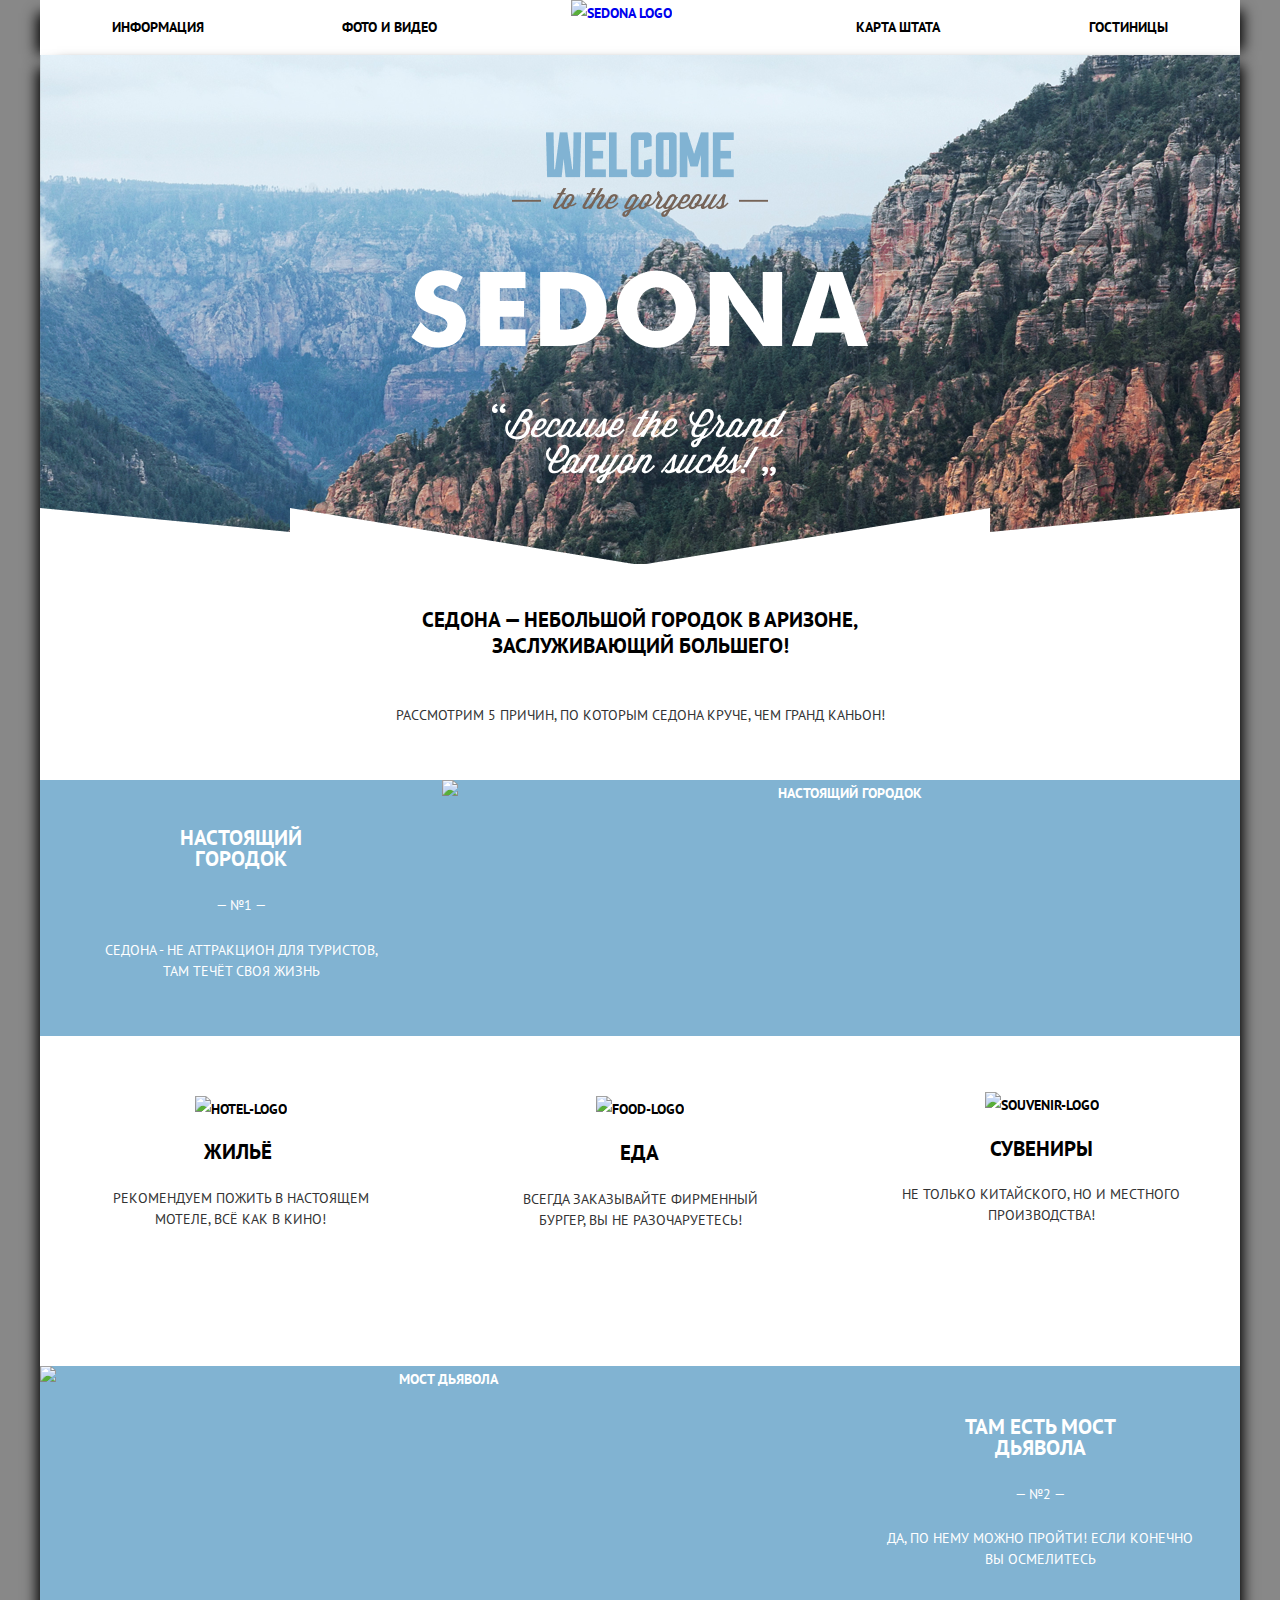
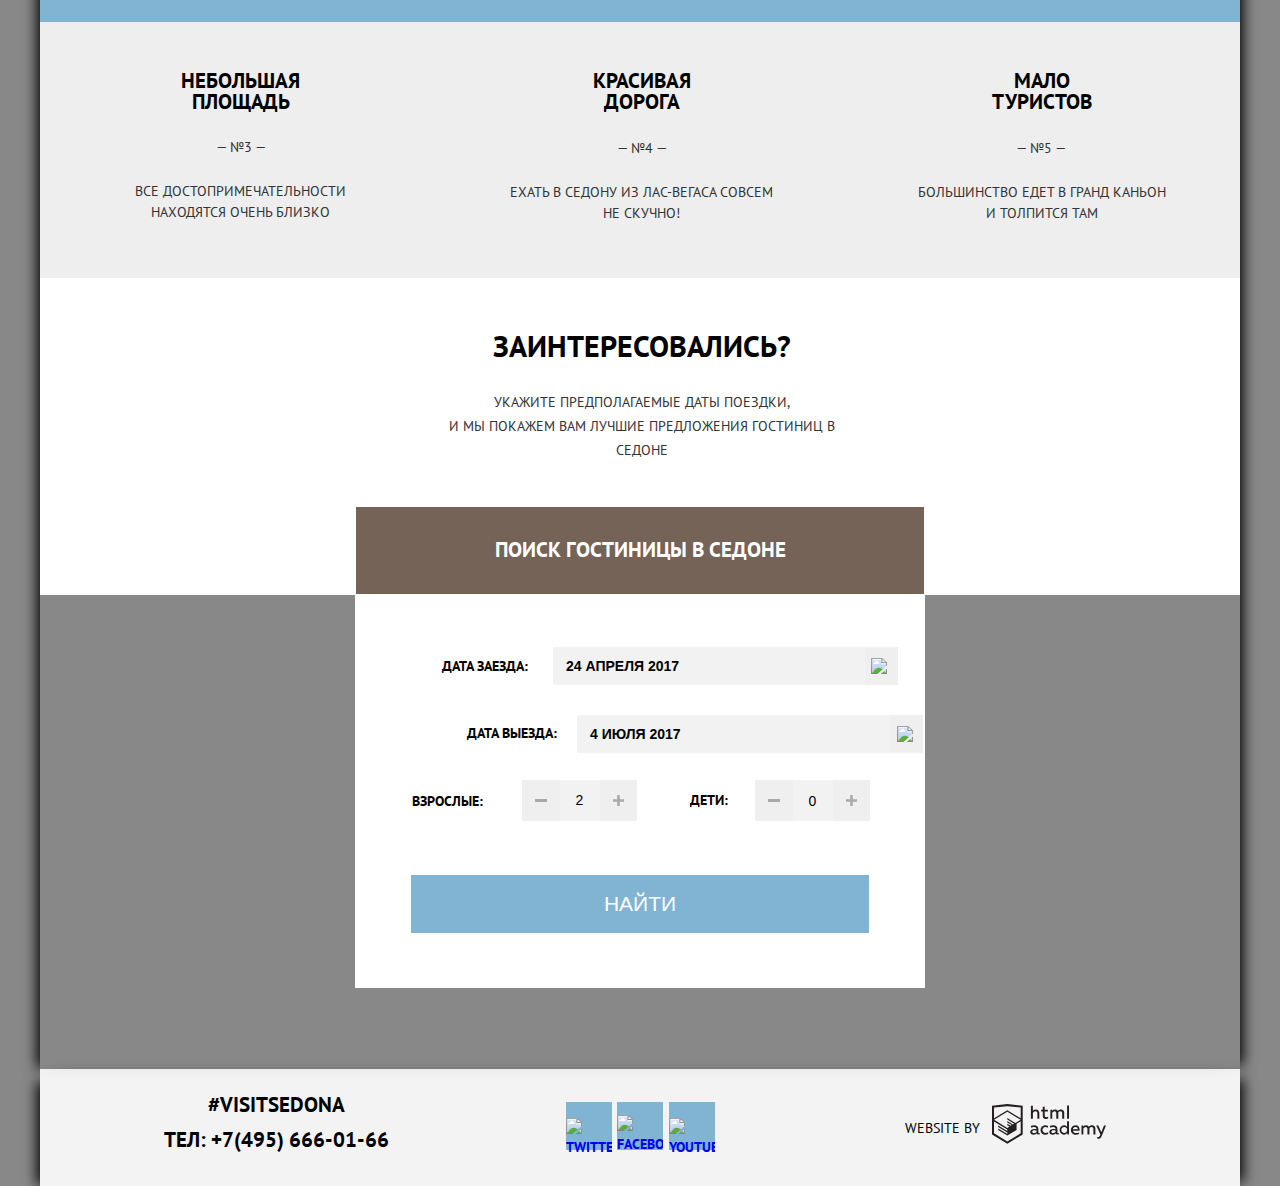
==== index.html @ 0bdfc05b "logo added" ====
<!DOCTYPE html>
<html class="page" lang="ru">

<head>
  <meta charset="utf-8">
  <meta name="format-detection" content="telephone=no">
  <title>HTML Academy: Седона</title>
  <link rel="stylesheet" href="https://fonts.googleapis.com/css?family=PT+Sans:400,700&amp;subset=latin,cyrillic">
  <link href="css/normalize.css" rel="stylesheet">
  <link rel="stylesheet" href="css/style.css">
</head>

<body class="page-body">

  <header class="main-header">
    <nav class="main-navigation container shadow">
      <a class="main-header-logo" href="#">
        <span class="visually-hidden">Главная</span>
        <img src="img/logo-sedona.svg" width="138" height="70" alt="sedona logo">
      </a>
      <div class="main-navigation-wrapper container">
        <ul class="site-navigation">
          <li><a href="">ИНФОРМАЦИЯ</a></li>
          <li><a href="">ФОТО И ВИДЕО</a></li>
          <li><a href="">КАРТА ШТАТА</a></li>
          <li><a href="catalog.html">ГОСТИНИЦЫ</a></li>
        </ul>
      </div>
    </nav>
  </header>

  <main class="container shadow">

    <img class="bg" src="img/background_photo.png" width="1200" height="509" alt="Седона Фон">

    <section class="features container">
      <div class="features-background-top">
        <h1>Седона — небольшой городок в Аризоне, <br> заслуживающий большего!</h1>
        <h2>Рассмотрим 5 причин, по которым Седона круче, чем гранд каньон!</h2>
      </div>

      <ul class="features-list container">

        <li class="feature-item">
          <div class="feature-item-text">
            <h3 class="feature-one-title">Настоящий <br> городок</h3>
            <p class="number-city number-city-one">— №1 —</p>
            <p class="not-for-tourists not-for-tourists-one">Седона - не аттракцион для туристов, там течёт своя жизнь</p>
          </div>
          <img class="town-photo" src="img/real_town_logo.jpg" width="800" height="256" alt="Настоящий городок">
        </li>

        <li class="feature-item">
          <section>
            <ul class="features-list-internal">
              <li>
                <img class="feature-apt-logo" src="img/icon-1.svg" width="75" height="72" alt="hotel-logo">
                <h3 class="feature-apt-title">Жильё</h3>
                <p class="feature-apt-text">Рекомендуем пожить в настоящем мотеле, всё как в кино!</p>
              </li>

              <li>
                <img class="feature-food-logo" src="img/icon-3.svg" width="75" height="70" alt="food-logo">
                <h3 class="feature-food-title">Еда</h3>
                <p class="feature-food-text">Всегда заказывайте фирменный бургер, вы не разочаруетесь!</p>
              </li>

              <li>
                <img class="feature-souvenir-logo" src="img/icon-2.svg" width="64" height="77" alt="souvenir-logo">
                <h3 class="feature-souvenir-title">Сувениры</h3>
                <p class="feature-souvenir-text">Не только китайского, но и местного производства!</p>
              </li>
            </ul>
          </section>
        </li>

        <li class="feature-item">
          <img class="bridge-photo" src="img/davil_bridge_logo.jpg" width="800" height="256" alt="Мост дьявола">
          <div class="feature-item-text feature-item-text">
            <h3 class="feature-two-title">Там есть Мост дьявола</h3>
            <p class="number-city number-city-two">— №2 —</p>
            <p class="not-for-tourists not-for-tourists-two">Да, по нему можно пройти! Если конечно вы осмелитесь</p>
          </div>
        </li>

        <li class="feature-item">
          <div class="third-feature feature-item-text">
            <h3 class="feature-three-title">Небольшая площадь</h3>
            <p class="number-city number-city-three">— №3 —</p>
            <p class="not-for-tourists not-for-tourists-three">все достопримечательности находятся очень близко</p>
          </div>

          <div class="fourth-feature feature-item-text">
            <h3 class="feature-four-title">Красивая дорога</h3>
            <p class="number-city number-city-four">— №4 —</p>
            <p class="not-for-tourists not-for-tourists-four">ехать в седону из лас-вегаса совсем не скучно!

            </p>
          </div>

          <div class="fifth-feature feature-item-text">
            <h3 class="feature-five-title">Мало туристов</h3>
            <p class="number-city number-city-five">— №5 —</p>
            <p class="not-for-tourists not-for-tourists-five">большинство едет в гранд каньон и толпится там </p>
          </div>
        </li>

      </ul>
    </section>

    <section class="booking">
      <div class="booking-inner-text">
        <h2>Заинтересовались?</h2>
        <p> Укажите предполагаемые даты поездки, <br> и мы покажем вам лучшие предложения гостиниц в Седоне</p>
      </div>
      <button class="hotel-search" type="button">ПОИСК ГОСТИНИЦЫ В седоне</button>
    </section>

    <section class="appointment modal">
      <form class="book-form" action="https://echo.htmlacademy.ru" method="post">

        <p class="date-in-input">
          <label for="date-in">Дата заезда:</label>
          <input class="in-input" type="text" id="date-in" name="date-in" placeholder="24 апреля 2017">
          <button type="button" class="text-hidden calendar-date-in">Выберете дату заезда
            <img class="calendar-icon-one" src="img/calendar.svg" width="21" height="23" alt="calendar">
          </button>
        </p>

        <p class="date-out-input">
          <label for="date-out">Дата выезда:</label>
          <input class="out-input" type="text" id="date-out" name="date-out" placeholder="4 июля 2017">
          <button type="button" class="text-hidden calendar-date-out"> Выберете дату выезда
            <img class="calendar-icon-two" src="img/calendar.svg" width="21" height="23" alt="calendar">
          </button>
        </p>

        <div class="adults-children">
          <div class="adults-input">
            <label class="adults-input-label" for="adults" class="filter-form">Взрослые:</label>

            <div class="adults-plus-minus-wrapper">
              <button type="button" class="text-hidden plus-minus-button adult-remove">убрать человека<img src="img/minus-icon.svg"
                  width="12" height="3" alt="minus"></button>
              <input class="adults-number" id="adults" name="adults" type="text" value="2">
              <button type="button" class="text-hidden plus-minus-button adult-add">добавить человека<img src="img/plus-icon.svg"
                  width="11" height="11" alt="plus"></button>
            </div>
          </div>

          <div class="children-input">
            <label class="children-input-label" for="children" class="filter-form">Дети:</label>

            <div class="children-plus-minus-wrapper">
              <button type="button" class="text-hidden plus-minus-button child-remove">убрать человека<img src="img/minus-icon.svg"
                  width="12" height="3" alt="minus"></button>
              <input class="children-nubmer" id="children" name="children" type="text" value="0">
              <button type="button" class="text-hidden plus-minus-button child-add">добавить человека<img src="img/plus-icon.svg"
                  width="11" height="11" alt="plus"></button>
            </div>

          </div>
        </div>

        <button class="search-button" type="submit">Найти</button>
      </form>
    </section>

    <section class="map-picture container">
      <!-- <img src="img/map.svg" width="1199" height="594" alt="Карты Седоны"> -->

      <iframe
        src="https://www.google.com/maps/embed?pb=!1m18!1m12!1m3!1d498769.3461744635!2d-112.14135931183085!3d34.78916161505647!2m3!1f0!2f0!3f0!3m2!1i1024!2i768!4f13.1!3m3!1m2!1s0x872da132f942b00d%3A0x5548c523fa6c8efd!2sSedona%2C%20AZ%2086336%2C%20USA!5e0!3m2!1sen!2sca!4v1591846133926!5m2!1sen!2sca"
        width="1200" height="474" style="border:0;" allowfullscreen="" aria-hidden="false" tabindex="0"
        title="Как до нас доехать">
      </iframe>

    </section>
  </main>

  <footer class="page-footer main-footer container shadow">
    <div class="container">

      <section class="footer-contacts">
        <h2 class="footer-contacts-title">#visitSEDONA</h2>
        <p class="footer-contacts-phone">ТЕЛ: +7(495) 666-01-66</p>
      </section>

      <section>
        <ul class="footer-social">
          <li>
            <a class="social-button" href="#">
              <span class="visually-hidden">Ссылка на Твиттер</span>
              <img class="twitter-logo" src="img/twitter.svg" width="17" height="17" alt="twitter">
            </a>
          </li>
          <li>
            <a class="social-button" href="#">
              <span class="visually-hidden">Ссылка на Фейсбук</span>
              <img class="facebook-logo" src="img/fb-icon.svg" width="12" height="22" alt="facebook">
            </a>
          </li>
          <li>
            <a class="social-button" href="#">
              <span class="visually-hidden">Ссылка на Ютуб</span>
              <img class="youtube-logo" src="img/youtube.svg" width="20" height="16" alt="youtube">
            </a>
          </li>
        </ul>
      </section>

      <p class="footer-copyright">
        Website by
        <a class="logo-image" href="https://htmlacademy.ru">
          <span class="text-hidden">Ссылка на сайт HTML Academy</span>
        </a>
      </p>
    </div>
  </footer>

  <script src="js/script.js"></script>
  <script src="js/logo.js"></script>
</body>

</html>
---- css/style.css ----
/* Variables */

:root {
  --basic-black: #000000;
  --basic-extra-dark: #333333;
  --basic-dark: #888888;
  --basic-brown: #766357;
  --extra-brown: #604E43;
  --second-extra-brown: #503E33;
  --basic-white: #ffffff;
  --basic-extra-grey: #EEEEEE;
  --blue: #81b3d2;
  --dim-blue: #669EC0;
  --dark-blue: #5496BD;
  --input-color: #F2F2F2;
  --input-color-second: #EBEBEB;
  --extra-white: #E5E5E5;
  --grey: #666666;
  --light-grey: #cacaca;
  --logo-black: #231F20;
}


/* Global */

.text-hidden {
  font-size: 0px;
}

body {
  min-width: 1200px;
  margin: 0;
  padding: 0;
  font-family: "PT Sans", Arial, sans-serif;
  font-size: 14px;
  font-style: normal;
  font-weight: bold;
  line-height: 26px;
  color: var(--basic-black);
  text-transform: uppercase;
  background-color: var(--basic-dark);
  margin-bottom: 0px;
}

a {
  text-decoration: none;
}

img {
  max-width: 100%;
  height: auto;
}

.page {
  height: 100%;
}

.page-body {
  min-height: 100%;
}

.visually-hidden {
  position: absolute;
  clip: rect(0 0 0 0);
  width: 1px;
  height: 1px;
  margin: -1px;
}



.bg {
  margin-top: 0px;
  margin-bottom: 0px;
  padding-top: 0px;
  padding-bottom: 0px;
}


/* Main header */

.main-header {
  margin-bottom: 0;
}

.main-navigation-wrapper {
  width: 100%;
}


/* Logo */

.main-header-logo {
  position: absolute;
  top: 0%;
  margin: 0 auto;
  order: 2;
  width: 138px;
  height: 70px;
}


/* Container */

.container {
  width: 1200px;
  height: auto;
  margin: 0 auto;
  padding: 0;
}

.site-navigation {
  display: flex;
  justify-content: space-between;
  list-style: none;
  width: 1056px;
  margin-top: 14px;
  margin-bottom: 15px;
  padding-right: 72px;
  padding-left: 72px;
}

.site-navigation li:nth-child(2) {
  margin-right: 282px;
}

.site-navigation li:nth-child(3) {
  margin-right: 11px;
}


.main-navigation {
  display: flex;
  flex-direction: column;
  align-items: center;
  color: var(--basic-black);
  background-color: var(--basic-white);
}

.site-navigation a {
  color: var(--basic-black);
}

.site-navigation a:hover,
.site-navigation a:focus {
  color: var(--blue);
}


/* Features */

.features {
  padding-top: 0;
  margin-top: 0;
}

.features h1 {
  font-size: 21px;
  line-height: 26px;
  align-items: center;
  text-align: center;
}

.features h2 {
  font-weight: normal;
  font-size: 14px;
  line-height: 26px;
  align-items: center;
  text-align: center;
  color: var(--basic-extra-dark);
}

.features-background-top {
  width: 1200px;
  min-height: 216px;
  height: 100%;
  background-color: var(--basic-white);
  margin-top: -23px;
  margin-bottom: 0px;
  padding-top: 0px;
  padding-bottom: 0px;
}

.features-background-top>h1 {
  font-size: 21px;
  line-height: 26px;
  align-items: center;
  text-align: center;
  padding-top: 43px;
}

.features-background-top>h2 {
  font-style: normal;
  font-weight: normal;
  font-size: 14px;
  line-height: 26px;
  align-items: center;
  text-align: center;
  color: var(--basic-extra-dark);
  padding-top: 29px;
  margin-bottom: 0px;
}

.features-list {
  margin: 0;
  padding: 0;
  list-style: none;
}

.features-list li {
  list-style: none;
}

.feature-item {
  text-align: center;
  height: 256px;
}

.feature-item-text {
  width: 400px;
  height: 100%;
  border: solid 1px transparent;
}

.feature-item h3 {
  font-size: 30px;
  line-height: 42px;
}

.features-list .feature-item:nth-child(1) {
  background-color: var(--blue);
  display: flex;
  justify-content: space-between;
  margin-bottom: 0px;
  height: 100%;
  color: var(--basic-white);
}

.features-list .feature-item:nth-child(1) img {
  width: 800px;
  height: 256px;
  margin-right: 0;
}

.features-list .feature-item:nth-child(1) h3 {
  font-size: 21px;
  line-height: 21px;
  align-items: center;
  text-align: center;
  padding-top: 25px;
  padding-left: 139px;
  padding-right: 139px;
}

.features-list .feature-item:nth-child(1) p {
  font-style: normal;
  font-weight: normal;
  font-size: 14px;
  line-height: 21px;
  align-items: center;
  text-align: center;
}

.number-city {
  padding-left: 174px;
  padding-right: 174px;
  white-space: nowrap;
}

.number-city-one {
  margin-top: 26px;
  margin-left: -1px;
}

.number-city-two {
  margin-top: 26px;
  margin-left: 0px;
}

.number-city-three {
  padding-top: 11px;
  padding-left: 174px;
}

.number-city-four {
  margin-top: 26px;
  margin-left: 1px;
}

.number-city-five {
  margin-top: 26px;
  margin-left: -1px;
}

.feature-two-title {
  margin-top: 49px;
  margin-left: 124px;
  margin-right: 123px;
}

.feature-three-title {
  padding-top: 47px;
  padding-left: 140px;
  padding-right: 140px;
}

.feature-four-title {
  padding-top: 47px;
  padding-left: 140px;
  padding-right: 140px;
}

.feature-five-title {
  padding-top: 47px;
  padding-left: 140px;
  padding-right: 140px;
}

/* .not-for-tourists {
    padding-left: 49px;
    padding-right: 49px;
    padding-top: 15px;
} */

.not-for-tourists-one {
  padding-left: 50px;
  padding-right: 50px;
  padding-top: 10px;
}

.not-for-tourists-two {
  padding-top: 9px;
  padding-left: 40px;
  padding-right: 40px;
  margin: 0px;
}

.not-for-tourists-three {
  padding-top: 9px;
  padding-left: 90px;
  padding-right: 90px;
  margin: 0px;
}

.not-for-tourists-four {
  padding-top: 9px;
  padding-left: 60px;
  padding-right: 60px;
  margin: 0px;
}

.not-for-tourists-five {
  padding-top: 9px;
  padding-left: 70px;
  padding-right: 70px;
  margin: 0px;
}

.features-list .feature-item:nth-child(2) {
  background-color: var(--basic-white);
  height: 330px;
}

.features-list .feature-item:nth-child(2) h3 {
  font-style: normal;
  font-weight: bold;
  font-size: 21px;
  line-height: 21px;
  align-items: center;
  text-align: center;
  color: var(--basic-black);
}

.features-list .feature-item:nth-child(2) p {
  font-style: normal;
  font-weight: normal;
  font-size: 14px;
  line-height: 21px;
  align-items: center;
  text-align: center;
  color: var(--basic-extra-dark);
}

.features-list .feature-item:nth-child(3) {
  background-color: var(--blue);
  display: flex;
  justify-content: space-between;
  margin-bottom: 0px;
  height: 100%;
  color: var(--basic-white);
}

.bridge-photo {
  width: 800px;
  height: 256px;
}

.features-list .feature-item:nth-child(3) h3 {
  font-size: 21px;
  line-height: 21px;
  align-items: center;
  text-align: center;
}

.features-list .feature-item:nth-child(3) p {
  font-style: normal;
  font-weight: normal;
  font-size: 14px;
  line-height: 21px;
  align-items: center;
  text-align: center;
}

.features-list .feature-item:nth-child(4) {
  background-color: var(--basic-extra-grey);
  display: flex;
  justify-content: space-between;
  height: 100%;
  min-height: 256px;
}

.features-list-internal {
  display: grid;
  grid-template-columns: 1fr 1fr 1fr;
  column-gap: 20px;
  margin: 0 10px;
}

.features-list-internal .feature-apt-logo {
  margin-top: 60px;
  margin-bottom: 0px;
  margin-left: -65px;
}

.features-list-internal .feature-food-logo {
  margin-top: 60px;
  margin-bottom: 0px;
  margin-left: -40px;
}

.features-list-internal .feature-souvenir-logo {
  margin-top: 56px;
  margin-bottom: 0px;
  margin-left: -10px;
}

.feature-apt-title {
  margin-top: 19px;
  margin-left: -70px;
}

.feature-food-title {
  margin-top: 20px;
  margin-left: -40px;
}

.feature-souvenir-title {
  margin-top: 20px;
  margin-left: -10px;
}

.feature-apt-text {
  margin-top: 26px;
  margin-left: 20px;
  margin-right: 85px;
}

.feature-food-text {
  margin-top: 26px;
  margin-left: 22px;
  margin-right: 60px;
}

.feature-souvenir-text {
  margin-top: 25px;
  margin-left: -11px;
}

.third-feature h3 {
  margin: 0px;
  font-style: normal;
  font-weight: bold;
  font-size: 21px;
  line-height: 21px;
  align-items: center;
  text-align: center;
  padding-top: 47px;
}

.fourth-feature h3 {
  margin: 0px;
  padding-top: 47px;
  font-style: normal;
  font-weight: bold;
  font-size: 21px;
  line-height: 21px;
  align-items: center;
  text-align: center;
}

.fifth-feature h3 {
  margin: 0px;
  padding-top: 47px;
  font-style: normal;
  font-weight: bold;
  font-size: 21px;
  line-height: 21px;
  align-items: center;
  text-align: center;
}

.third-feature p,
.fourth-feature p,
.fifth-feature p {
  font-style: normal;
  font-weight: normal;
  font-size: 14px;
  line-height: 21px;
  align-items: center;
  text-align: center;
  color: var(--basic-extra-dark);
}

/* .third-feature>.number-city,
.fourth-feature>.number-city,
.fifth-feature>.number-city {
    padding-top: 25px;
} */

/* .third-feature>.not-for-tourists,
.fourth-feature>.not-for-tourists,
.fifth-feature>.not-for-tourists {
    padding-top: 23px;
} */

/* .third-feature>.not-for-tourists {
    width: 207px;
    height: 43px;
    padding-left: 96px;
    margin: 0px;
} */

/* .fourth-feature>.not-for-tourists {
    width: 265px;
    height: 43px;
    padding-left: 66px;
    margin: 0px;
}

.fifth-feature>.not-for-tourists {
    width: 256px;
    height: 43px;
    margin: 0px;
    padding-left: 73px;
} */


/* Appointment */

.appointment input {
  background-color: var(--input-color);
  border: solid 1px transparent;
}

.appointment input:hover {
  background-color: var(--input-color-second);
}

.appointment input:focus {
  background: var(--basic-white);
  border: 2px solid var(--extra-white);
}


/* Main footer */

.main-footer {
  color: var(--basic-black);
  background: rgba(255, 255, 255, 0.9);
  margin-top: 0px;
  margin-bottom: 0px;
}

.main-footer .container {
  display: grid;
  grid-template-columns: 1fr 1fr 1fr;
}

.main-footer .footer-contacts-title,
.main-footer .footer-contacts-phone {
  font-size: 21px;
  line-height: 26px;
  text-transform: uppercase;
  color: var(--basic-black);
}

.footer-contacts-title {
  padding-top: 23px;
  padding-left: 73px;
  padding-bottom: 0;
  margin: 0px;
}

.footer-contacts-phone {
  padding-top: 9px;
  padding-left: 73px;
  margin: 0px;
}

.main-footer li {
  list-style: none;
}

.footer-contacts {
  width: auto;
  height: auto;
  text-align: center;
}

.footer-social {
  text-align: center;
  display: flex;
  /* align-items: center; */
  justify-content: space-around;
  width: 155px;
  padding-right: 0px;
  padding-left: 0px;
  margin-top: 0px;
  margin-bottom: 0px;
  margin-left: 123px;
  padding-top: 33px;
  padding-bottom: 36px;
}

.main-footer .footer-social li {
  width: 46px;
  height: 48px;
  background-color: var(--blue);
}

.footer-social li:hover,
.footer-social li:focus {
  background-color: var(--dim-blue);
}

.footer-social li:active {
  background-color: var(--dark-blue);
}

.social-button .twitter-logo {
  margin-top: 16px;
}

.social-button .facebook-logo {
  margin-top: 13px;
}

.social-button .youtube-logo {
  margin-top: 16px;
}

.footer-copyright {
  display: flex;
  align-items: center;
  /* justify-content: center; */
  margin: 0px;
  padding-left: 65px;
  padding-top: 2px;
  font-style: normal;
  font-weight: normal;
  font-size: 14px;
  line-height: 26px;
}


.footer-copyright svg {
  width: 115px;
  height: 41px;
  padding-top: 4px;
  padding-left: 8px;
  fill: #231F20;
}


.footer-copyright svg:hover {
  fill: #669EC0;
}

.inner-page .footer-contacts {
  padding-top: 2px;
}

.inner-page .footer-social {
  padding-top: 38px;
  padding-left: 0px;
}

.inner-page .footer-copyright {
  padding-top: 4px;
}

.inner-page .footer-copyright img {
  padding-top: 9px;
  padding-left: 5px;
}



/* MODAL */

.modal {
  position: absolute;
  left: 0;
  right: 0;
  margin: auto;
  color: var(--basic-black);
  background-color: var(--basic-white);
  width: 568px;
  height: 391px;
  border: solid 1px transparent;

  animation: bounce 1s;
}

.modal-error {
  animation: shake 0.6s;
}

.modal button {
  border: none;
}

.modal-hidden {
  display: none;
}

.adults-children {
  border: solid 1px transparent;
  display: flex;
  align-items: center;
  justify-content: space-between;
}

.adults-input {
  display: flex;
  margin: 0;
  padding: 0;
  border: solid 1px transparent;
}

.adults-input-label {
  padding-top: 11px;
  padding-left: 53px;
  margin: 0;
  border: solid 1px transparent;
}

.children-input {
  display: flex;
  margin: 0px;
  padding: 0px;
  border: solid 1px transparent;
}

.children-input-label {
  padding-top: 9px;
  padding-right: 25px;
  margin: 0;
  border: solid 1px transparent;
}

.adults-children input {
  width: 38px;
  height: 39px;
  padding: 0;
  text-align: center;
}

.adults-plus-minus-wrapper {
  display: flex;
  border: solid 1px transparent;
  width: 115px;
  padding-top: 3px;
  padding-left: 37px;
}

.children-plus-minus-wrapper {
  display: flex;
  border: solid 1px transparent;
  width: 115px;
  height: 39px;
  margin-top: 2px;
  margin-right: 51px;
}

.adults-plus-minus-wrapper input:focus,
.children-plus-minus-wrapper input:focus {
  outline: none;
  box-shadow: 0 0 0 var(--light-grey);
}

.plus-minus-button {
  width: 38px;
  height: 41px;
  border: none;
  padding: 0;
  cursor: pointer;
}

.plus-minus-button:focus {
  outline: none;
  box-shadow: 0 0 1px var(--light-grey);
}


.modal .search-button {
  width: 458px;
  height: 58px;
  background-color: var(--blue);
  color: var(--basic-white);
  font-size: 21px;
  line-height: 26px;
  text-transform: uppercase;
  border: solid 1px transparent;
  margin-left: 55px;
  margin-top: 51px;
  cursor: pointer;
}

.modal .search-button:hover {
  background-color: var(--dim-blue);
}

.modal .search-button:active {
  background-color: var(--dark-blue);
}

.modal label {
  font-size: 14px;
  line-height: 26px;
}

.date-in-input {
  display: flex;
  justify-content: end;
  align-items: center;
  height: 38px;
  margin-top: 55px;
  padding-right: 25px;
  border: solid 1px transparent;
}

.date-in-input label {
  border: solid 1px transparent;
  margin-top: -10px;
  margin-left: 53px;
  margin-right: 15px;
}

.date-out-input label {
  border: solid 1px transparent;
  margin-top: -14px;
  margin-left: 53px;
  margin-right: 10px;
}

.date-out-input {
  display: flex;
  justify-content: end;
  align-items: center;
  height: 38px;
  margin-top: 29px;
  border: solid 1px transparent;
}

.date-in-input input,
.date-out-input input {
  width: 310px;
  height: 34px;
}

.date-in-input input:focus,
.date-out-input input:focus {
  outline: none;
  box-shadow: 0 0 1px var(--light-grey);
}

.date-in-input button {
  width: 33px;
  height: 38px;
  margin-top: -9px;
  margin-left: -4px;
  cursor: pointer;
}

.date-out-input button {
  width: 33px;
  height: 38px;
  margin-top: -12px;
  margin-left: -3px;
  cursor: pointer;
}

.date-in-input button:focus,
.date-out-input button:focus {
  outline: none;
  box-shadow: 0 0 1px var(--light-grey);
}

.date-in-input input {
  margin-top: -9px;
  margin-left: 9px;
}

.date-out-input input {
  margin-top: -12px;
  margin-left: 9px;
}

.calendar-icon-one {
  margin-top: 0px;
  margin-left: -6px;
}

.calendar-icon-two {
  margin-top: 0px;
  margin-left: -4px;
}

/* СОРТИРОВКА */

.sort {
  background-color: var(--basic-white);
  display: flex;
  height: 86px;
}

.sort-by-filter {
  width: 354px;
  height: 20px;
  padding: 0;
  margin-top: 27px;
  margin-left: 0;
  border: solid 1px transparent;
  cursor: pointer;
}

.sort-by-filter label {
  cursor: pointer;
}

.show-by-filter {
  margin-left: 410px;
  border: solid 1px transparent;
  cursor: pointer;
}

.sort h4 {
  font-size: 21px;
  line-height: 26px;
  margin-left: 72px;
  margin-top: 29px;
  border: solid 1px transparent;
}

.sort-title {
  border: solid 1px transparent;
  width: 76px;
  height: 19px;
  font-style: normal;
  font-weight: normal;
  font-size: 12px;
  line-height: 18px;
  align-items: center;
  text-transform: uppercase;
  margin-top: 31px;
  margin-left: 45px;
}

.sort legend {
  font-weight: normal;
  font-size: 12px;
  line-height: 18px;
}

.sort input {
  display: none;
}

.sort label {
  font-weight: normal;
  font-size: 12px;
  line-height: 18px;
  mix-blend-mode: normal;
  opacity: 0.3;
  border-bottom: 1px dashed var(--blue);
  margin-left: 40px;
}

.sort label:hover {
  mix-blend-mode: unset;
  opacity: 1;
  color: var(--blue);
}

.sort label:active {
  mix-blend-mode: unset;
  opacity: 1;
  color: var(--basic-black);
}

.sort label:active {
  border: none;
}

.sort label:nth-child(2) {
  margin-left: 37px;
}

.sort label:nth-child(3) {
  margin-left: 29px;
}

.sort label:nth-child(4) {
  margin-left: 31px;
}

.icon-up-img {
  margin-top: 0px;
  padding-top: 35px;
  padding-left: 1px;
  fill: var(--light-grey);
}

.icon-down-img {
  margin-top: 0px;
  padding-left: 8px;
  padding-right: 0px;
  fill: var(--light-grey);
}

.icon-up-img:hover {
  fill: var(--basic-black);
}

.icon-down-img:hover {
  fill: var(--basic-black);
}

.icon-up-img:active {
  fill: var(--blue);
}

.icon-down-img:active {
  fill: var(--blue);
}

.hotel-title a {
  font-size: 21px;
  line-height: 16px;
  text-transform: uppercase;
  color: var(--basic-black);
  margin-top: 29px;
  margin-left: -2px;
  margin-bottom: 2px;
}

.hotel-title a:hover {
  color: var(--blue);
}

.hotel-title a:active {
  mix-blend-mode: normal;
  opacity: 0.3;
}

.hotel-type-span {
  display: inline-block;
  width: 111px;
}

.hotel-cost-span {
  display: inline-block;
  margin-left: 0px;
}

.hotel-cost {
  font-size: 14px;
  line-height: 21px;
  text-transform: uppercase;
  color: var(--basic-extra-dark);
}

.about-hotel {
  font-family: PT Sans;
  font-style: normal;
  font-weight: bold;
  font-size: 14px;
  line-height: 21px;

  align-items: center;
  text-transform: uppercase;
  color: var(--basic-white);
  width: 110px;
  height: 27px;
  background-color: var(--blue);
  border: solid 1px transparent;
  margin-bottom: 0px;
  margin-left: -3px;
  cursor: pointer;
}

.about-hotel:hover {
  background-color: var(--dim-blue);
}

.about-hotel:active {
  background-color: var(--dark-blue);
}

.book-hotel {
  font-family: PT Sans;
  font-style: normal;
  font-weight: bold;
  font-size: 14px;
  line-height: 21px;

  align-items: center;
  text-transform: uppercase;
  color: var(--basic-white);
  background-color: var(--basic-brown);
  border: solid 1px transparent;
  width: 142px;
  height: 27px;
  margin-left: 3px;
  cursor: pointer;
}

.book-hotel:hover {
  background-color: var(--extra-brown);
}

.book-hotel:active {
  background-color: var(--second-extra-brown);
}

.about-hotel-span {
  font-style: normal;
  font-weight: bold;
  font-size: 12px;
  padding-left: 3px;
}

.book-hotel-span {
  font-style: normal;
  font-weight: bold;
  font-size: 12px;
  margin-left: -1px;
}

.hotel-rating {
  font-weight: normal;
  align-items: center;
  text-align: center;
  text-transform: uppercase;
  color: var(--grey);
  width: 112px;
  height: 27px;
  background-color: var(--input-color);
  margin-top: 0px;
  margin-bottom: 0px;
}

.map-picture {
  width: 1200px;
  height: 474px;
  margin: 0px;
  padding: 0px;
}

/* ФИЛЬТР ОТЕЛЯ */

.hotel-filter .hotel-filter-wrapper {
  display: flex;
  flex-direction: row;
  height: 217px;
  background-color: var(--basic-black);
  color: var(--basic-white);
  background-image: url("../img/filter.png");
  background-repeat: no-repeat;
}

.infrastructure label,
.type-of-hotel label {
  display: block;
}

.swim-checkbox-icon-off {
  width: 27px;
  height: 23px;
  margin-top: 1px;
  margin-left: 1px;
  background-image: url("../img/checkbox-off.svg");
  background-repeat: no-repeat;
}

.swim-checkbox-icon-on {
  width: 27px;
  height: 23px;
  margin-top: 1px;
  margin-left: 1px;
  background-image: url("../img/checkbox-on.svg");
  background-repeat: no-repeat;
}

.park-checkbox-icon {
  width: 29px;
  height: 23px;
  margin-top: -2px;
  margin-left: -2px;
}

.wi-fi-checkbox-icon {
  width: 29px;
  height: 23px;
  margin-top: -8px;
  margin-left: -2px;
}

.hotel-checkbox-icon {
  width: 27px;
  height: 23px;
  margin-top: 1px;
  margin-left: 1px;
}

.motel-checkbox-icon {
  width: 27px;
  height: 23px;
  margin-top: -2px;
  margin-left: 1px;
}

.apt-checkbox-icon {
  width: 27px;
  height: 23px;
  margin-top: -8px;
  margin-left: 1px;
}

.swim-checkbox-label {
  margin-top: -1px;
  margin-left: -5px;
}

.park-checkbox-label {
  margin-top: -5px;
  margin-left: -5px;
}

.wi-fi-checkbox-label {
  margin-top: -8px;
  margin-left: -5px;
}

.hotel-checkbox-label {
  margin-top: 0px;
  margin-left: -3px;
}

.motel-checkbox-label {
  margin-top: -4px;
  margin-left: -3px;
}

.apt-checkbox-label {
  margin-top: -8px;
  margin-left: -4px;
}


.filter-checkbox-wrapper {
  display: flex;
  align-items: center;
  justify-content: flex-start;
  width: auto;
  height: 23px;
  margin-top: 25px;
  padding: 0;
  cursor: pointer;
}

.filter-checkbox-wrapper label {
  cursor: pointer;
}

.infrastructure {
  margin-left: 71px;
}

.infrastructure input,
.type-of-hotel input {
  display: none;
}

.type-of-hotel {
  margin-left: 119px;
}

.cost-per-day {
  display: flex;
  flex-direction: column;
  justify-content: space-around;
  align-items: center;
  margin-left: 348px;
  border: solid 1px transparent;
  width: 317px;
  height: auto;
  margin-top: 26px;
}

.hotel-filter .filter-title {
  font-size: 16px;
  line-height: 21px;
  margin-top: 26px;
  font-style: normal;
  font-weight: bold;
}

.hotel-filter label {
  font-style: normal;
  font-weight: normal;
  font-size: 14px;
  line-height: 21px;
  padding-left: 18px;
}

.show-button {
  background-color: transparent;
  width: 137px;
  height: 36px;
  border: 2px solid var(--basic-white);
  border-radius: 2px;
  margin-bottom: 30px;
  margin-left: 83px;
}

.show-button:hover {
  background-color: var(--basic-white);
}

.show-button span {
  font-style: normal;
  font-weight: normal;
  font-size: 13px;
  line-height: 21px;
  align-items: center;
  text-transform: uppercase;
  color: var(--basic-white);
  /* margin-top: 0px; */
  margin-left: 1px;
}

.show-button:hover span {
  color: var(--basic-black);
}


/* BOOKING SECTION */

.hotel-search {
  margin: 0 auto;
  margin-bottom: 0px;
  margin-top: 31px;
  text-align: center;
  color: var(--basic-white);
  vertical-align: middle;
  text-transform: uppercase;
  background-color: var(--basic-brown);
  border: none;
  font-family: PT Sans;
  font-style: normal;
  font-weight: bold;
  font-size: 21px;
  width: 568px;
  height: 87px;
  padding-left: 0px;
  padding-right: 0px;
  cursor: pointer;
}

.hotel-search:hover {
  background-color: var(--extra-brown);
}

.hotel-search:active {
  background-color: var(--second-extra-brown);
  opacity: 0.3;
}

.booking {
  width: auto;
  min-height: 291px;
  height: 100%;
  background-color: var(--basic-white);
  border: solid 1px transparent;
  align-items: center;
  text-align: center;
}

.booking-inner-text {
  width: 435px;
  height: auto;
  padding-left: 383px;
  padding-top: 30px;
}

.booking-inner-text>p {
  padding-top: 7px;
}

.booking h2 {
  font-size: 30px;
  line-height: 24px;
}

.booking p {
  font-size: 14px;
  line-height: 24px;
  font-weight: normal;
  color: var(--basic-extra-dark);
}

.result-item {
  display: flex;
  background-color: var(--basic-white);
  border: solid 1px var(--extra-white);
  padding-bottom: 27px;
}

.result-item>img {
  width: 136px;
  height: 92px;
  margin-left: 71px;
  margin-top: 30px;
}

.result-item:last-child {
  margin-bottom: 0px;
}

.stars {
  border: solid 1px transparent;
  text-align: end;
  margin-left: 518px;
}

.stars img {
  padding-top: 28px;
  padding-bottom: 39px;
}

.hotel-info {
  width: 258px;
  height: auto;
  margin-left: 32px;
  margin-right: -3px;
}

.page-catalog {
  min-height: 100%;
  padding-bottom: 0px;
  margin-bottom: 0px;
}

.show-result {
  min-height: 100%;
  margin-bottom: 0;
}


/* Range-Filter */

.filter-item {
  margin: 0;
  padding: 0;
  border: none;
}

.range-filter {
  width: 317px;
}

.filter-item legend {
  font-size: 16px;
  line-height: 21px;
  text-transform: uppercase;
  font-weight: bold;
}

.range-controls {
  position: relative;
  height: auto;
  background-color: transparent;
  border-radius: 5px;
  margin-bottom: 15px;
  padding-top: 39px;
}

.range-controls .scale {
  height: 2px;
  background: rgba(255, 255, 255, 0.3);
  width: 316px;
  margin-top: -19px;
  margin-left: 0px;
}

.range-controls .scale .bar {
  width: 80%;
  height: 2px;
  background: var(--basic-white);
}

.range-controls .toggle {
  position: absolute;
  top: 31px;
  left: 0;
  width: 3px;
  height: 3px;
  padding: 0;
  border: 8px solid #ffffff;
  background-color: #ababab;
  border-radius: 50%;
  box-shadow: 0 2px 1px 0 #cfcfcf;
  cursor: pointer;
}

.toggle:hover {
  transform: scale(1.2);
}

.range-controls .toggle-min {
  left: -1px;
  margin-top: -21px;
}

.range-controls .toggle-max {
  left: 251px;
  margin-top: -21px;
}

.price-controls label {
  font-family: PT Sans;
  font-style: normal;
  font-weight: normal;
  font-size: 14px;
  line-height: 21px;
  text-align: center;
  text-transform: uppercase;
  padding: 0px;
}

.min-price-label {
  display: flex;
  align-items: center;
  margin-left: 141px;
}

.max-price-label {
  display: flex;
  align-items: center;
  margin-left: 55px;
}

.filter-item .min-price-input {
  display: flex;
  flex-direction: row;
  justify-content: center;
  align-items: center;
  width: auto;
}

.filter-item .max-price-input {
  display: flex;
  flex-direction: row;
  justify-content: center;
  align-items: center;
  width: auto;
}

.price-controls .min-price-wrapper {
  display: flex;
  flex-direction: row;
  justify-content: center;
  align-items: center;
  padding-left: 0px;
  padding-right: 0px;
}

.price-controls .max-price-wrapper {
  display: flex;
  align-items: center;
  justify-items: space-around;
  padding-left: 0px;
  padding-right: 0px;
}

.price-controls input {
  color: var(--basic-white);
  border: none;
  border-radius: 5px;
  background: transparent;
  font-family: inherit;
  font-size: inherit;
}

.price-controls {
  display: flex;
  justify-content: space-evenly;
  border: solid 2px var(--basic-white);
  width: 313px;
  height: 32px;
  margin-top: 11px;
  margin-bottom: 0;
  margin-left: -2px;
}

.splitter {
  width: 2px;
  font-size: 25px;
  font-style: normal;
  font-weight: normal;
  align-self: center;
  margin-top: 23px;
  margin-left: -85px;
}

::placeholder {
  font-style: normal;
  font-weight: bold;
  font-size: 14px;
  line-height: 26px;
  align-items: center;
  text-transform: uppercase;
  color: var(--basic-black);
  padding-top: -1px;
  padding-left: 10px;
}

::-webkit-input-placeholder {
  font-style: normal;
  font-weight: bold;
  font-size: 14px;
  line-height: 26px;
  align-items: center;
  text-transform: uppercase;
  color: var(--basic-black);
  padding-top: -1px;
  padding-left: 10px;
}

:-ms-input-placeholder {
  font-style: normal;
  font-weight: bold;
  font-size: 14px;
  line-height: 26px;
  align-items: center;
  text-transform: uppercase;
  color: var(--basic-black);
  padding-top: -1px;
  padding-left: 10px;
}

.shadow {
  box-shadow: -10px 6px 13px -7px #000000,
    10px 3px 13px -7px #000000,
    5px 5px 15px 5px rgba(0, 0, 0, 0);
}


input[type="number"]::-webkit-outer-spin-button,
input[type="number"]::-webkit-inner-spin-button {
  -webkit-appearance: none;
  margin: 0;
}

input[type="number"] {
  -moz-appearance: textfield;
}

input[type="number"]:hover,
input[type="number"]:focus {
  -moz-appearance: number-input;
}

input[type=number]::-webkit-inner-spin-button,
input[type=number]::-webkit-outer-spin-button {
  -webkit-appearance: none;
  margin: 0;
}

/* Animations */

@keyframes bounce {
  0% {
    transform: translateY(-150px);
  }

  /* 70% {
      transform: translateY(30px);
    } */

  /* 90% {
      transform: translateY(-10px);
    } */

  100% {
    transform: translateY(0);
  }
}

@keyframes shake {

  0%,
  100% {
    transform: translateX(0);
  }

  10%,
  30%,
  50%,
  70%,
  90% {
    transform: translateX(-10px);
  }

  20%,
  40%,
  60%,
  80% {
    transform: translateX(10px);
  }
}
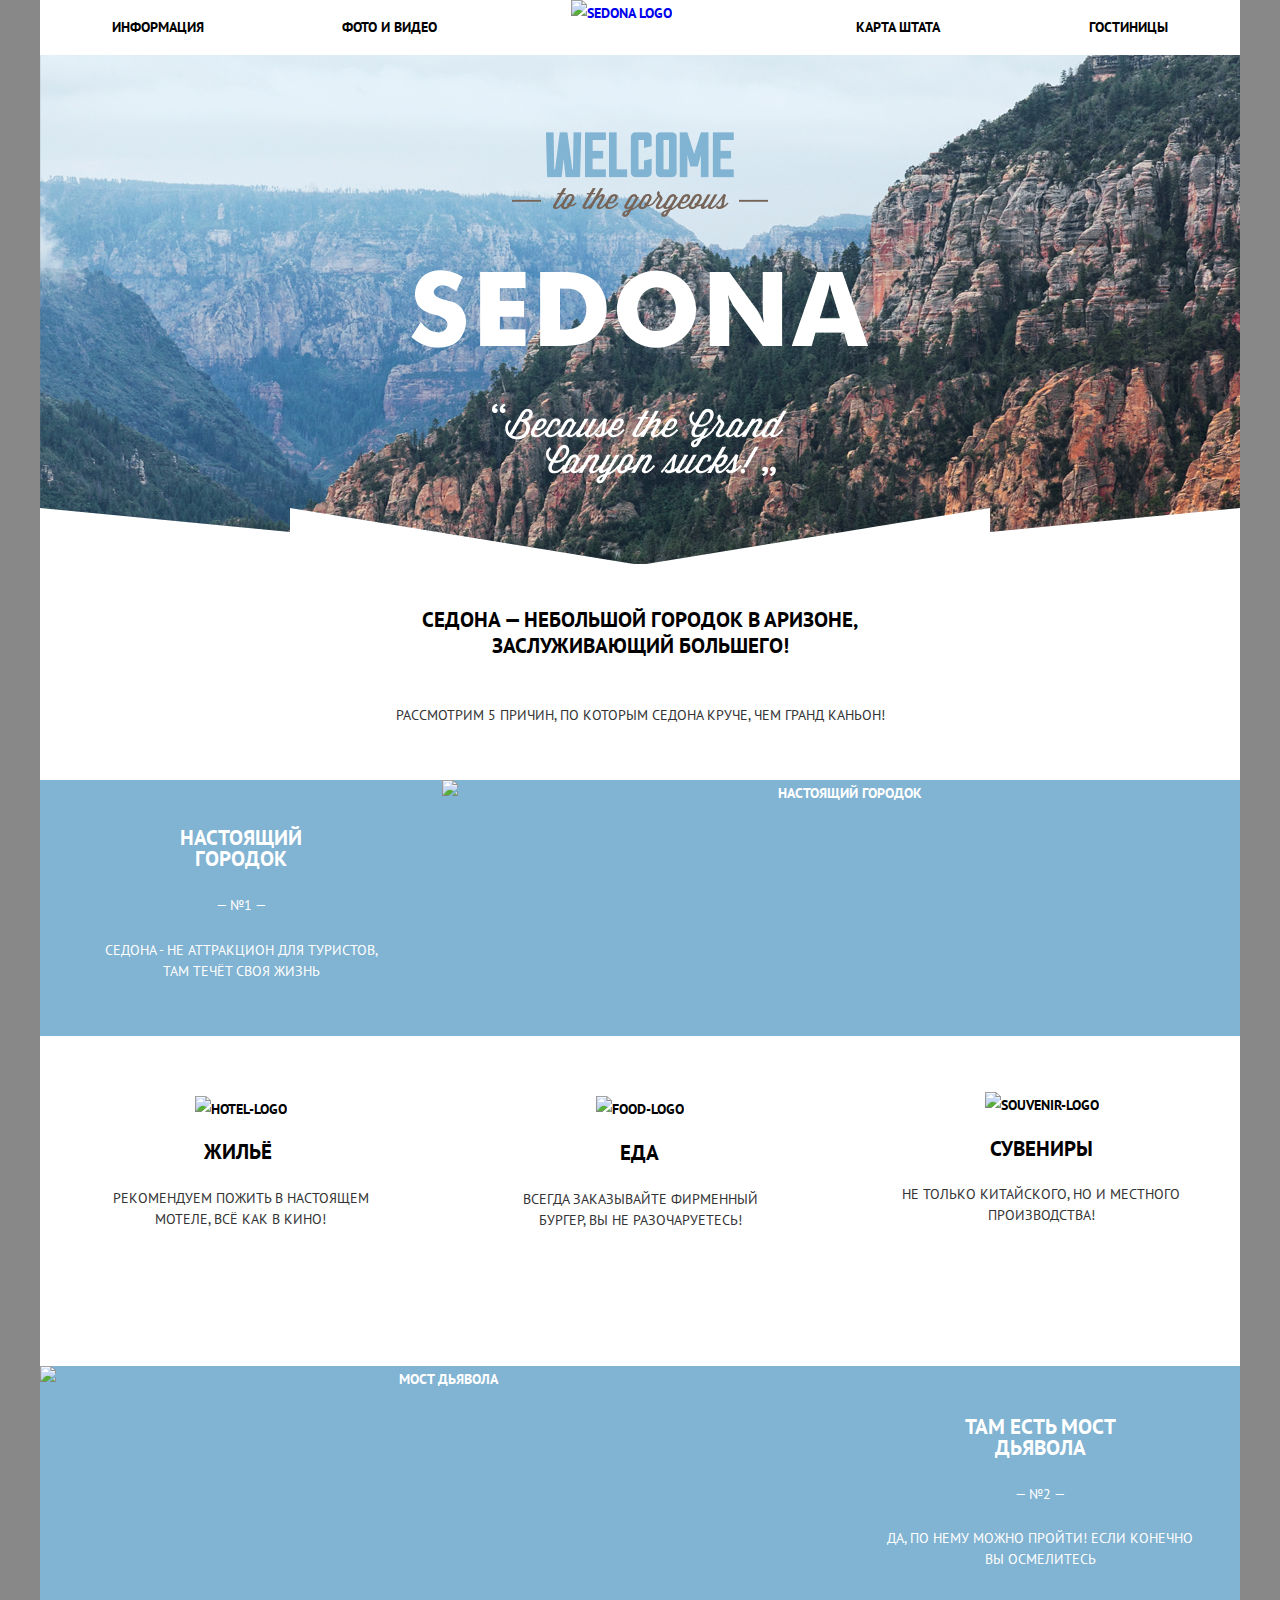
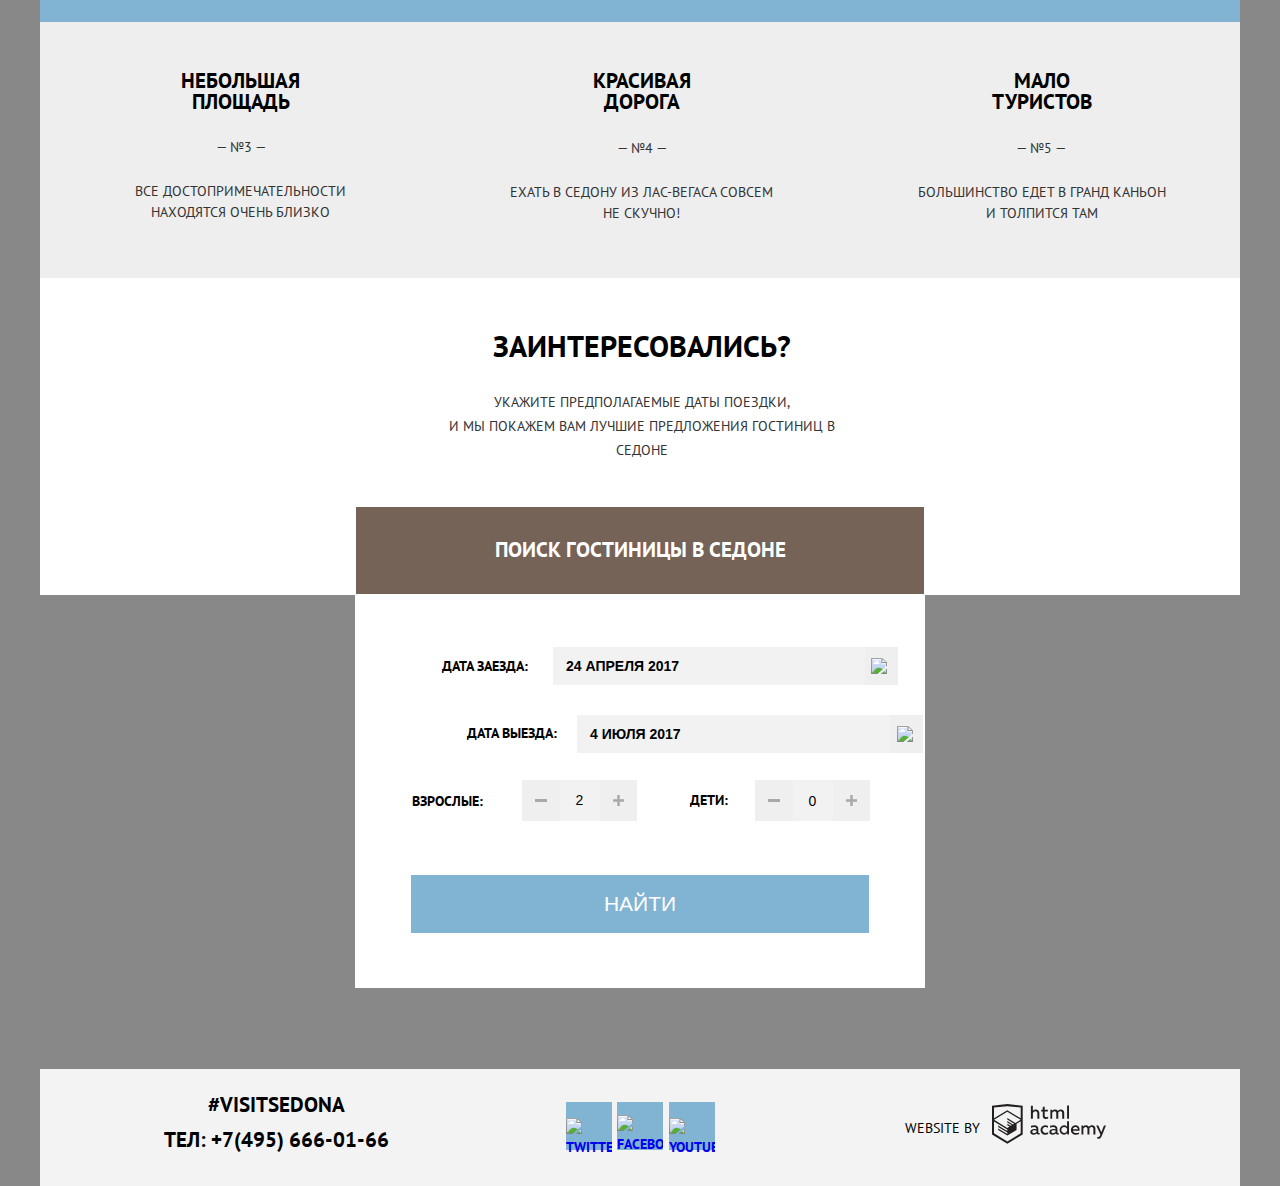
==== commit 2d46fa40: "add" ====
--- a/index.html
+++ b/index.html
@@ -12,8 +12,10 @@
 
 <body class="page-body">
 
+<div class="shadow">
+
   <header class="main-header">
-    <nav class="main-navigation container shadow">
+    <nav class="main-navigation container">
       <a class="main-header-logo" href="#">
         <span class="visually-hidden">Главная</span>
         <img src="img/logo-sedona.svg" width="138" height="70" alt="sedona logo">
@@ -29,7 +31,7 @@
     </nav>
   </header>
 
-  <main class="container shadow">
+  <main class="container">
 
     <img class="bg" src="img/background_photo.png" width="1200" height="509" alt="Седона Фон">
 
@@ -45,7 +47,8 @@
           <div class="feature-item-text">
             <h3 class="feature-one-title">Настоящий <br> городок</h3>
             <p class="number-city number-city-one">— №1 —</p>
-            <p class="not-for-tourists not-for-tourists-one">Седона - не аттракцион для туристов, там течёт своя жизнь</p>
+            <p class="not-for-tourists not-for-tourists-one">Седона - не аттракцион для туристов, там течёт своя жизнь
+            </p>
           </div>
           <img class="town-photo" src="img/real_town_logo.jpg" width="800" height="256" alt="Настоящий городок">
         </li>
@@ -140,11 +143,11 @@
             <label class="adults-input-label" for="adults" class="filter-form">Взрослые:</label>
 
             <div class="adults-plus-minus-wrapper">
-              <button type="button" class="text-hidden plus-minus-button adult-remove">убрать человека<img src="img/minus-icon.svg"
-                  width="12" height="3" alt="minus"></button>
+              <button type="button" class="text-hidden plus-minus-button adult-remove">убрать человека<img
+                  src="img/minus-icon.svg" width="12" height="3" alt="minus"></button>
               <input class="adults-number" id="adults" name="adults" type="text" value="2">
-              <button type="button" class="text-hidden plus-minus-button adult-add">добавить человека<img src="img/plus-icon.svg"
-                  width="11" height="11" alt="plus"></button>
+              <button type="button" class="text-hidden plus-minus-button adult-add">добавить человека<img
+                  src="img/plus-icon.svg" width="11" height="11" alt="plus"></button>
             </div>
           </div>
 
@@ -152,11 +155,11 @@
             <label class="children-input-label" for="children" class="filter-form">Дети:</label>
 
             <div class="children-plus-minus-wrapper">
-              <button type="button" class="text-hidden plus-minus-button child-remove">убрать человека<img src="img/minus-icon.svg"
-                  width="12" height="3" alt="minus"></button>
+              <button type="button" class="text-hidden plus-minus-button child-remove">убрать человека<img
+                  src="img/minus-icon.svg" width="12" height="3" alt="minus"></button>
               <input class="children-nubmer" id="children" name="children" type="text" value="0">
-              <button type="button" class="text-hidden plus-minus-button child-add">добавить человека<img src="img/plus-icon.svg"
-                  width="11" height="11" alt="plus"></button>
+              <button type="button" class="text-hidden plus-minus-button child-add">добавить человека<img
+                  src="img/plus-icon.svg" width="11" height="11" alt="plus"></button>
             </div>
 
           </div>
@@ -178,7 +181,7 @@
     </section>
   </main>
 
-  <footer class="page-footer main-footer container shadow">
+  <footer class="page-footer main-footer container">
     <div class="container">
 
       <section class="footer-contacts">
@@ -213,13 +216,16 @@
         Website by
         <a class="logo-image" href="https://htmlacademy.ru">
           <span class="text-hidden">Ссылка на сайт HTML Academy</span>
+          <svg width="115" height="41" fill="none" xmlns="http://www.w3.org/2000/svg"><path fill-rule="evenodd" clip-rule="evenodd" d="M15.52 1.057h-.17L0 2.72v28.776l15.35 9.343 15.352-9.344V2.72L15.52 1.057zm61.498 1.565h-1.93v13.11h1.93V2.621zm-36.156.01v5.136a3.976 3.976 0 012.849-1.23 3.387 3.387 0 012.614 1.007 3.55 3.55 0 011.015 2.662v5.556h-1.973v-5.297a1.984 1.984 0 00-.41-1.44 1.899 1.899 0 00-1.289-.718h-.316a3.081 3.081 0 00-2.448 1.5v5.955H38.9V2.633h1.963zm36.156 28.852h-1.74v-1.425a4.061 4.061 0 01-3.366 1.662c-2.437-.168-4.33-2.239-4.33-4.736 0-2.498 1.893-4.569 4.33-4.737a3.98 3.98 0 013.165 1.402v-5.33h1.941v13.164zm-29.952-1.425c.197-.008.392-.044.58-.107v1.435c-.398.153-.82.23-1.245.226a1.758 1.758 0 01-1.762-1.079 5.035 5.035 0 01-3.313 1.166c-1.593 0-3.07-.896-3.07-2.752 0-2.298 2.11-3.01 3.914-3.01.77.013 1.537.103 2.29.27v-.324c0-1.079-.802-1.91-2.31-1.91a7.682 7.682 0 00-3.166.69V22.83a10.56 10.56 0 013.365-.593c2.49 0 4.02 1.209 4.02 3.938v3.237a.592.592 0 00.13.429c.096.12.236.194.387.208h.18v.01zM40.27 28.84c.027.389.205.75.495 1.004.289.253.666.378 1.046.345h.116a3.537 3.537 0 002.542-1.079v-1.532a10.039 10.039 0 00-1.91-.227c-1.055 0-2.278.356-2.278 1.49h-.01zm15.752-5.902a5.183 5.183 0 00-2.712-.69h-.369a4.514 4.514 0 00-3.18 1.471 4.722 4.722 0 00-1.23 3.341v.442c.164 2.498 2.273 4.39 4.716 4.23 1.004.024 2-.187 2.912-.615v-1.845a5.185 5.185 0 01-2.564.69 2.885 2.885 0 01-2.657-1.426 3.024 3.024 0 010-3.07 2.884 2.884 0 012.657-1.427c.865-.003 1.71.26 2.427.755v-1.856zM66.15 30.06c.198-.008.393-.045.58-.108v1.435c-.397.153-.82.23-1.244.226a1.758 1.758 0 01-1.762-1.079 5.035 5.035 0 01-3.313 1.166c-1.593 0-3.07-.896-3.07-2.752 0-2.298 2.11-3.01 3.914-3.01.77.013 1.537.103 2.29.27v-.324c0-1.079-.802-1.91-2.311-1.91a7.682 7.682 0 00-3.165.69V22.83c1.084-.379 2.22-.58 3.365-.593 2.49 0 4.02 1.209 4.02 3.938v3.237a.592.592 0 00.129.429c.097.12.237.194.388.208h.18v.01zm-6.296-.212a1.468 1.468 0 01-.498-1.008h.021c0-1.133 1.16-1.489 2.279-1.489.642.015 1.281.09 1.91.227v1.532a3.537 3.537 0 01-2.543 1.079h-.116a1.404 1.404 0 01-1.053-.34zm9.472-2.918c0-1.644 1.304-2.977 2.912-2.977l.021.054c1.214 0 2.314.731 2.806 1.866v2.158a3.015 3.015 0 01-2.827 1.877c-1.608 0-2.912-1.333-2.912-2.978zm14.022-4.682c3.492 0 4.705 2.892 4.135 5.492h-6.562c.222 1.618 1.762 2.276 3.366 2.276a6.326 6.326 0 002.785-.636v1.726c-1 .436-2.08.646-3.165.615-2.67 0-5.012-1.532-5.012-4.769a4.572 4.572 0 011.145-3.268 4.37 4.37 0 013.076-1.469h.232v.033zm-2.48 3.927c.101-1.351 1.253-2.365 2.575-2.265h.042c.62-.057 1.234.17 1.675.62.442.449.666 1.075.614 1.71H80.87v-.065zm8.62 5.287v-8.966h1.74v1.079a3.983 3.983 0 012.934-1.37 3.001 3.001 0 012.785 1.51c.793-.881 1.9-1.399 3.07-1.435a3.192 3.192 0 012.489 1.01c.647.69.971 1.631.887 2.583v5.61h-2.004v-5.556a1.74 1.74 0 00-.366-1.262 1.665 1.665 0 00-1.132-.626h-.275a2.936 2.936 0 00-2.184 1.208v6.237H95.43v-5.557a1.742 1.742 0 00-.38-1.266 1.666 1.666 0 00-1.15-.611h-.21a3.153 3.153 0 00-2.333 1.392v6.074h-1.825l-.042-.054zm24.488-8.988h-2.005l-2.648 6.798-3.018-6.787h-2.11l4.221 9.063-.18.454c-.517 1.36-1.234 2.05-2.184 2.05a2.96 2.96 0 01-.897-.13v1.694c.38.096.77.147 1.161.151 1.329 0 2.585-.744 3.534-3.086l4.126-10.206zM52.689 6.787V3.55l-1.962.464v2.719h-1.583V8.49h1.646v4.5c-.067.826.234 1.64.82 2.213a2.653 2.653 0 002.197.743c.793.007 1.58-.121 2.332-.378v-1.726a4.647 4.647 0 01-1.783.356c-1.14 0-1.667-.389-1.667-1.575V8.513h3.165V6.787H52.69zm5.697 8.966V6.754h1.752v1.08a3.983 3.983 0 012.922-1.382 2.998 2.998 0 012.743 1.435c.793-.882 1.9-1.4 3.07-1.435.94-.037 1.85.347 2.491 1.052.64.704.949 1.66.843 2.617v5.62h-2.004v-5.556a1.743 1.743 0 00-.366-1.262 1.668 1.668 0 00-1.132-.626h-.243a2.937 2.937 0 00-2.184 1.209v6.236h-2.005v-5.557a1.742 1.742 0 00-.365-1.262 1.667 1.667 0 00-1.133-.626h-.242A3.153 3.153 0 0060.2 9.69v6.074h-1.815v-.01zm-29.689 14.55l.01-.006-.01.021v-.015zm0-11.983v11.983l-13.346 8.13-13.346-8.115V18.515l13.283 8.092v1.424l-9.105-5.503v1.414l9.157 5.621v1.5l-9.147-5.567v1.456l9.158 5.621 9.232-5.653v-6.107l4.114-2.492zm.01-1.542l-3.67 2.158-1.689 1.079-8.04-4.931v1.413l6.848 4.23-.148.097-1.055.582-5.665-3.452v1.445l4.473 2.72-1.055.722-3.376-2.05v1.414l2.215 1.338-2.247 1.36L2.11 16.863 15.31 8.729l13.399 8.049zm-13.42-9.506l13.42 8.081V4.563L15.362 3.13 2.015 4.564v10.79l13.273-8.082z" /></svg>
         </a>
       </p>
     </div>
   </footer>
 
-  <script src="js/script.js"></script>
-  <script src="js/logo.js"></script>
+  
+</div>
+  
+<script src="js/script.js"></script>
 </body>
 
 </html>
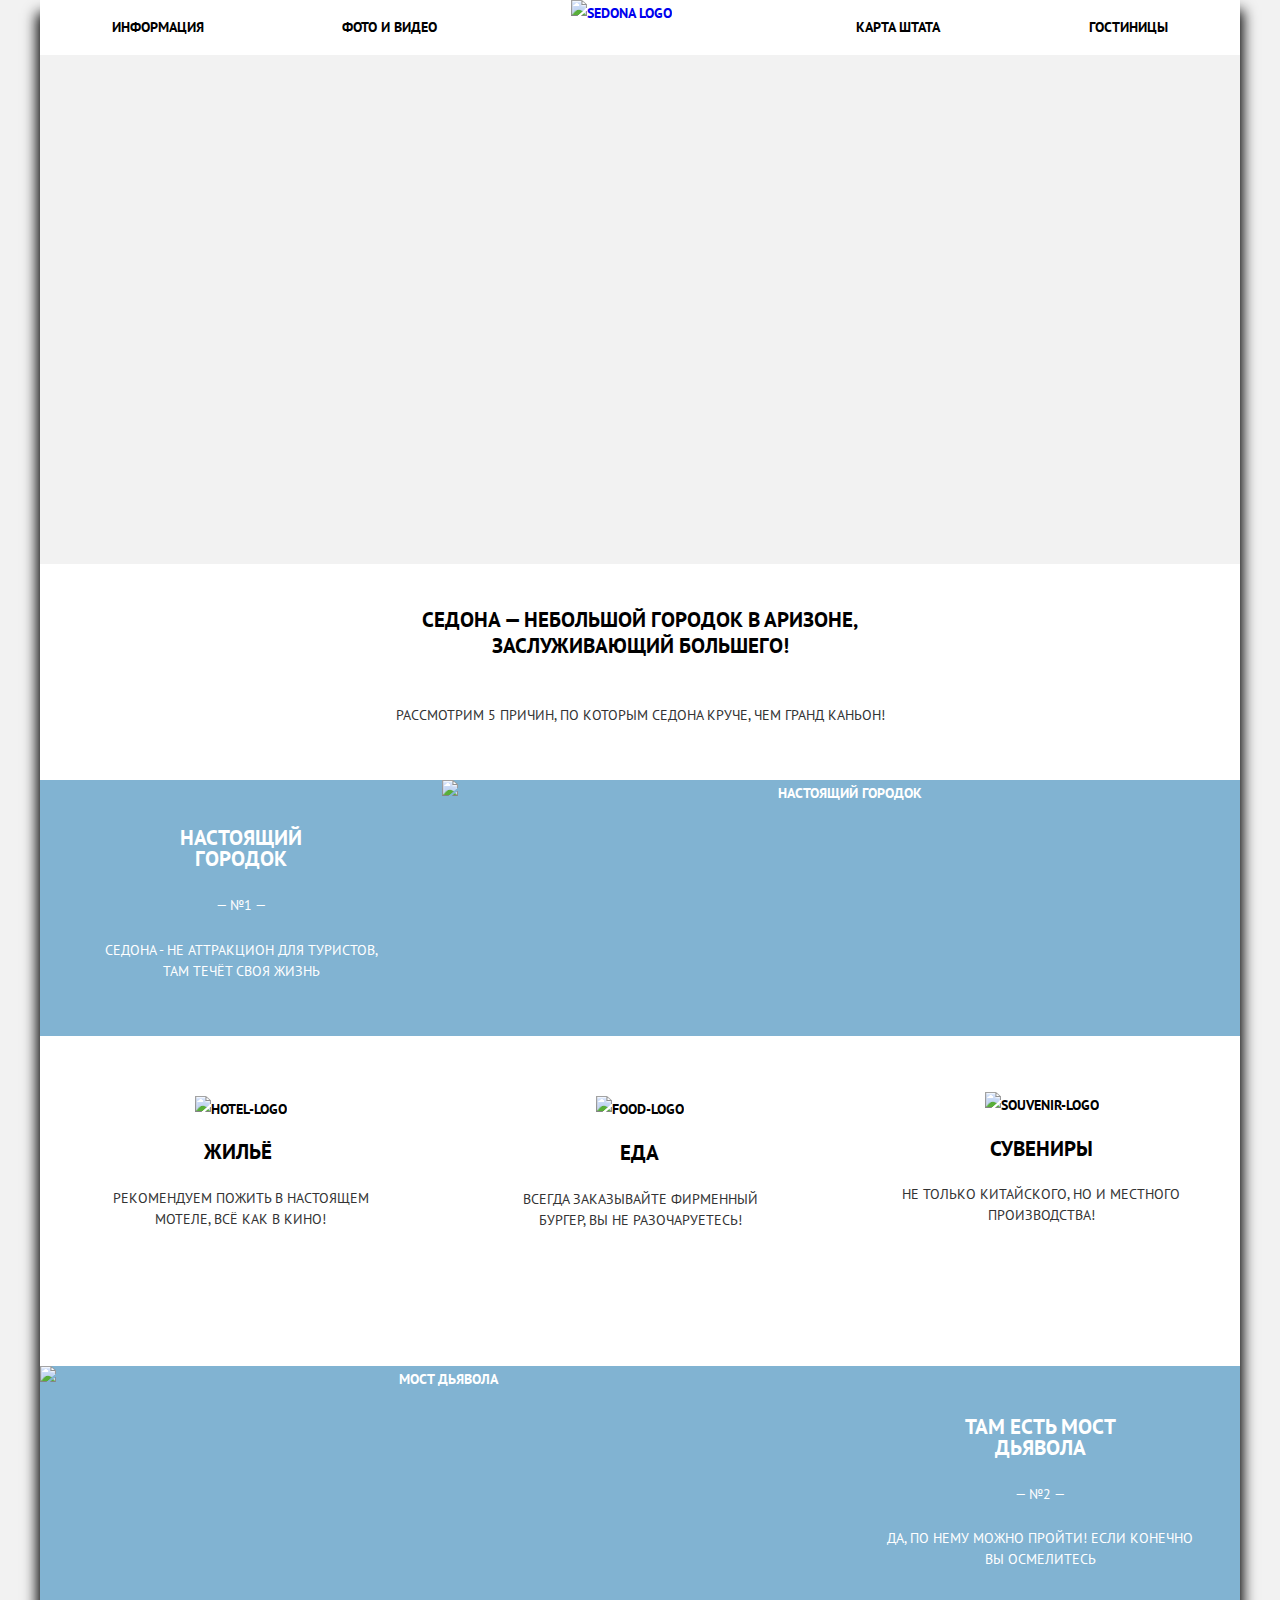
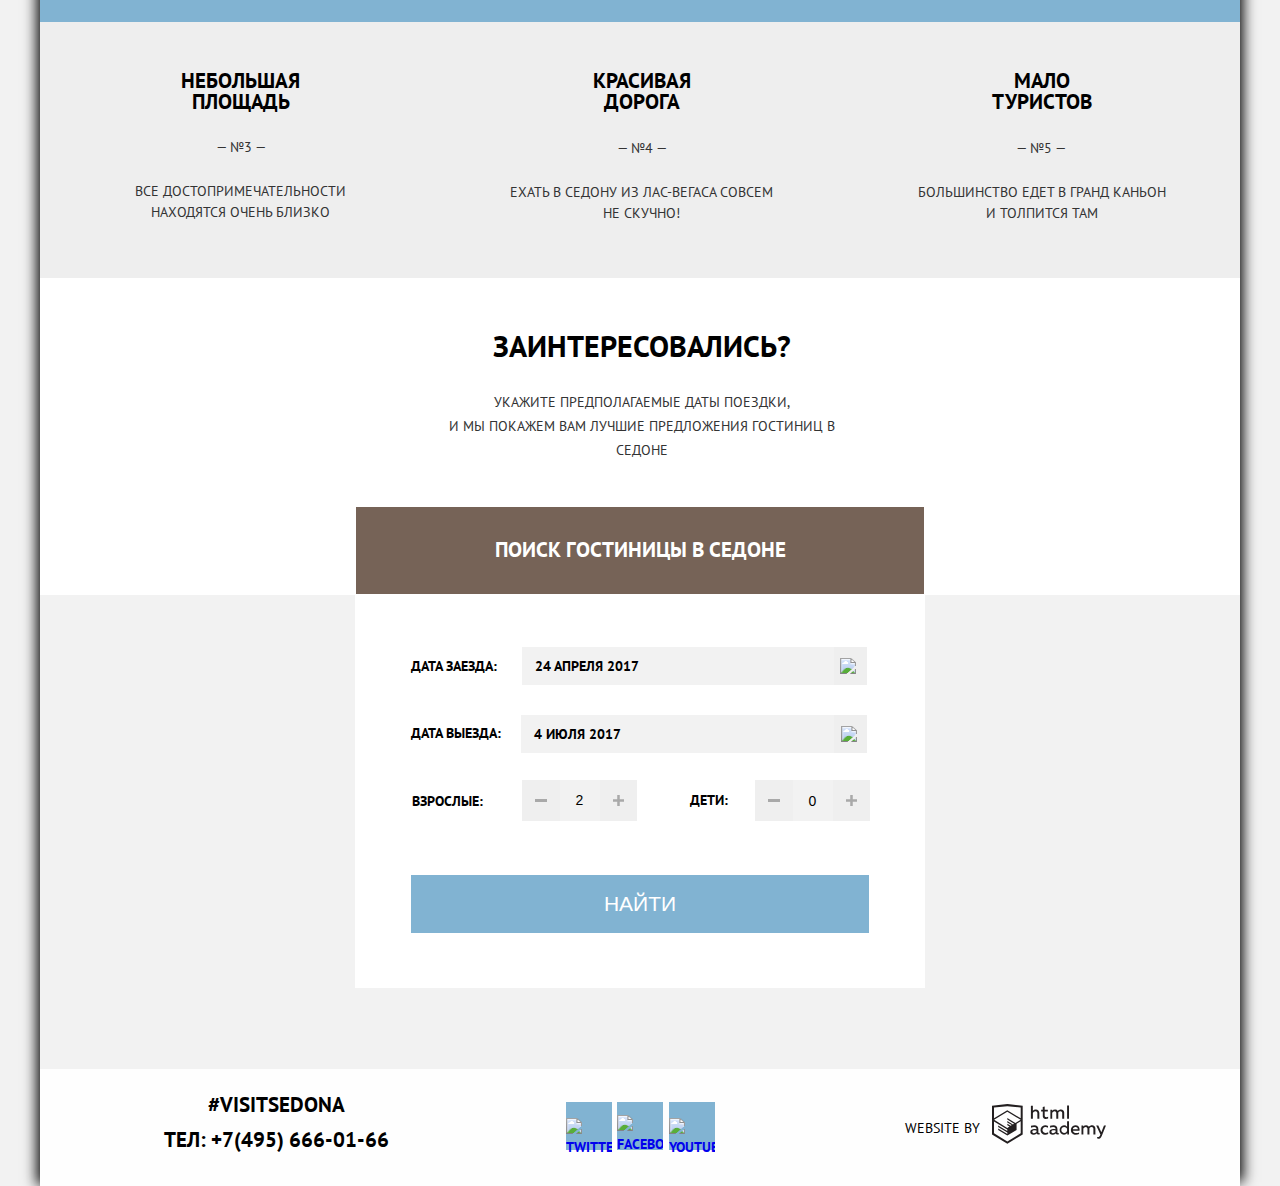
==== commit c291f978: "add" ====
--- a/index.html
+++ b/index.html
@@ -33,7 +33,8 @@
 
   <main class="container">
 
-    <img class="bg" src="img/background_photo.png" width="1200" height="509" alt="Седона Фон">
+    <div class="bg"></div>
+    <!-- <img class="bg" src="img/background-photo.png" width="1200" height="509" alt="Седона Фон"> -->
 
     <section class="features container">
       <div class="features-background-top">
@@ -50,7 +51,7 @@
             <p class="not-for-tourists not-for-tourists-one">Седона - не аттракцион для туристов, там течёт своя жизнь
             </p>
           </div>
-          <img class="town-photo" src="img/real_town_logo.jpg" width="800" height="256" alt="Настоящий городок">
+          <img class="town-photo" src="img/real-town-logo.jpg" width="800" height="256" alt="Настоящий городок">
         </li>
 
         <li class="feature-item">
@@ -78,7 +79,7 @@
         </li>
 
         <li class="feature-item">
-          <img class="bridge-photo" src="img/davil_bridge_logo.jpg" width="800" height="256" alt="Мост дьявола">
+          <img class="bridge-photo" src="img/davil-bridge-logo.jpg" width="800" height="256" alt="Мост дьявола">
           <div class="feature-item-text feature-item-text">
             <h3 class="feature-two-title">Там есть Мост дьявола</h3>
             <p class="number-city number-city-two">— №2 —</p>
@@ -140,7 +141,7 @@
 
         <div class="adults-children">
           <div class="adults-input">
-            <label class="adults-input-label" for="adults" class="filter-form">Взрослые:</label>
+            <label class="adults-input-label" for="adults">Взрослые:</label>
 
             <div class="adults-plus-minus-wrapper">
               <button type="button" class="text-hidden plus-minus-button adult-remove">убрать человека<img
@@ -152,7 +153,7 @@
           </div>
 
           <div class="children-input">
-            <label class="children-input-label" for="children" class="filter-form">Дети:</label>
+            <label class="children-input-label" for="children">Дети:</label>
 
             <div class="children-plus-minus-wrapper">
               <button type="button" class="text-hidden plus-minus-button child-remove">убрать человека<img
--- a/css/style.css
+++ b/css/style.css
@@ -18,8 +18,8 @@
   --grey: #666666;
   --light-grey: #cacaca;
   --logo-black: #231F20;
-}
-
+  --backgound-grey: #F2F2F2;
+}
 
 /* Global */
 
@@ -28,7 +28,7 @@
 }
 
 body {
-  min-width: 1200px;
+  width: 100%;
   margin: 0;
   padding: 0;
   font-family: "PT Sans", Arial, sans-serif;
@@ -38,7 +38,7 @@
   line-height: 26px;
   color: var(--basic-black);
   text-transform: uppercase;
-  background-color: var(--basic-dark);
+  background-color: var(--backgound-grey);
   margin-bottom: 0px;
 }
 
@@ -67,15 +67,16 @@
   margin: -1px;
 }
 
-
-
 .bg {
+  width: 1200px;
+  height: 509px;
+  background-image: url("../img/background-photo.png");
+  background-repeat: no-repeat;
   margin-top: 0px;
   margin-bottom: 0px;
   padding-top: 0px;
-  padding-bottom: 0px;
-}
-
+  padding-bottom: 9px;
+}
 
 /* Main header */
 
@@ -86,7 +87,6 @@
 .main-navigation-wrapper {
   width: 100%;
 }
-
 
 /* Logo */
 
@@ -99,11 +99,12 @@
   height: 70px;
 }
 
-
 /* Container */
 
 .container {
   width: 1200px;
+  /* max-width: 1200px; */
+  min-width: 100%;
   height: auto;
   margin: 0 auto;
   padding: 0;
@@ -128,7 +129,6 @@
   margin-right: 11px;
 }
 
-
 .main-navigation {
   display: flex;
   flex-direction: column;
@@ -171,7 +171,8 @@
 }
 
 .features-background-top {
-  width: 1200px;
+  max-width: 1200px;
+  width: 100%;
   min-height: 216px;
   height: 100%;
   background-color: var(--basic-white);
@@ -194,7 +195,6 @@
   font-weight: normal;
   font-size: 14px;
   line-height: 26px;
-  align-items: center;
   text-align: center;
   color: var(--basic-extra-dark);
   padding-top: 29px;
@@ -315,12 +315,6 @@
   padding-left: 140px;
   padding-right: 140px;
 }
-
-/* .not-for-tourists {
-    padding-left: 49px;
-    padding-right: 49px;
-    padding-top: 15px;
-} */
 
 .not-for-tourists-one {
   padding-left: 50px;
@@ -521,40 +515,6 @@
   color: var(--basic-extra-dark);
 }
 
-/* .third-feature>.number-city,
-.fourth-feature>.number-city,
-.fifth-feature>.number-city {
-    padding-top: 25px;
-} */
-
-/* .third-feature>.not-for-tourists,
-.fourth-feature>.not-for-tourists,
-.fifth-feature>.not-for-tourists {
-    padding-top: 23px;
-} */
-
-/* .third-feature>.not-for-tourists {
-    width: 207px;
-    height: 43px;
-    padding-left: 96px;
-    margin: 0px;
-} */
-
-/* .fourth-feature>.not-for-tourists {
-    width: 265px;
-    height: 43px;
-    padding-left: 66px;
-    margin: 0px;
-}
-
-.fifth-feature>.not-for-tourists {
-    width: 256px;
-    height: 43px;
-    margin: 0px;
-    padding-left: 73px;
-} */
-
-
 /* Appointment */
 
 .appointment input {
@@ -570,7 +530,6 @@
   background: var(--basic-white);
   border: 2px solid var(--extra-white);
 }
-
 
 /* Main footer */
 
@@ -620,7 +579,6 @@
 .footer-social {
   text-align: center;
   display: flex;
-  /* align-items: center; */
   justify-content: space-around;
   width: 155px;
   padding-right: 0px;
@@ -662,7 +620,6 @@
 .footer-copyright {
   display: flex;
   align-items: center;
-  /* justify-content: center; */
   margin: 0px;
   padding-left: 65px;
   padding-top: 2px;
@@ -671,7 +628,6 @@
   font-size: 14px;
   line-height: 26px;
 }
-
 
 .footer-copyright svg {
   width: 115px;
@@ -681,8 +637,19 @@
   fill: #231F20;
 }
 
-
 .footer-copyright svg:hover {
+  fill: #669EC0;
+}
+
+.inner-page .footer-copyright svg {
+  width: 115px;
+  height: 41px;
+  padding-top: 7px;
+  padding-left: 5px;
+  fill: #231F20;
+}
+
+.inner-page .footer-copyright svg:hover {
   fill: #669EC0;
 }
 
@@ -703,8 +670,6 @@
   padding-top: 9px;
   padding-left: 5px;
 }
-
-
 
 /* MODAL */
 
@@ -712,13 +677,12 @@
   position: absolute;
   left: 0;
   right: 0;
-  margin: auto;
+  margin: 0 auto;
   color: var(--basic-black);
   background-color: var(--basic-white);
   width: 568px;
   height: 391px;
   border: solid 1px transparent;
-
   animation: bounce 1s;
 }
 
@@ -811,7 +775,6 @@
   outline: none;
   box-shadow: 0 0 1px var(--light-grey);
 }
-
 
 .modal .search-button {
   width: 458px;
@@ -842,7 +805,6 @@
 
 .date-in-input {
   display: flex;
-  justify-content: end;
   align-items: center;
   height: 38px;
   margin-top: 55px;
@@ -866,7 +828,6 @@
 
 .date-out-input {
   display: flex;
-  justify-content: end;
   align-items: center;
   height: 38px;
   margin-top: 29px;
@@ -877,6 +838,11 @@
 .date-out-input input {
   width: 310px;
   height: 34px;
+  font-family: inherit;
+  font-style: normal;
+  font-weight: bold;
+  font-size: 14px;
+  line-height: 26px;
 }
 
 .date-in-input input:focus,
@@ -1055,14 +1021,21 @@
   fill: var(--blue);
 }
 
+.hotel-title {
+  margin-top: 0px;
+  margin-bottom: 0px;
+  padding-top: 26px;
+}
+
 .hotel-title a {
+  font-family: "PT Sans", Arial, sans-serif;
+  font-style: normal;
+  font-weight: bold;
   font-size: 21px;
   line-height: 16px;
   text-transform: uppercase;
   color: var(--basic-black);
-  margin-top: 29px;
   margin-left: -2px;
-  margin-bottom: 2px;
 }
 
 .hotel-title a:hover {
@@ -1086,18 +1059,18 @@
 
 .hotel-cost {
   font-size: 14px;
-  line-height: 21px;
+  line-height: 14px;
   text-transform: uppercase;
   color: var(--basic-extra-dark);
+  margin: 9px 0px 19px -2px;
 }
 
 .about-hotel {
-  font-family: PT Sans;
+  font-family: "PT Sans", Arial, sans-serif;
   font-style: normal;
   font-weight: bold;
   font-size: 14px;
   line-height: 21px;
-
   align-items: center;
   text-transform: uppercase;
   color: var(--basic-white);
@@ -1119,12 +1092,11 @@
 }
 
 .book-hotel {
-  font-family: PT Sans;
+  font-family: "PT Sans", Arial, sans-serif;
   font-style: normal;
   font-weight: bold;
   font-size: 14px;
   line-height: 21px;
-
   align-items: center;
   text-transform: uppercase;
   color: var(--basic-white);
@@ -1169,10 +1141,16 @@
   background-color: var(--input-color);
   margin-top: 0px;
   margin-bottom: 0px;
+  padding-left: 4px;
+}
+
+.rating-number {
+  padding-left: 3px;
 }
 
 .map-picture {
-  width: 1200px;
+  width: 100%;
+  max-width: 1200px;
   height: 474px;
   margin: 0px;
   padding: 0px;
@@ -1254,13 +1232,13 @@
 }
 
 .park-checkbox-label {
-  margin-top: -5px;
-  margin-left: -5px;
+  margin-top: -1px;
+  margin-left: -6px;
 }
 
 .wi-fi-checkbox-label {
-  margin-top: -8px;
-  margin-left: -5px;
+  margin-top: 0px;
+  margin-left: -6px;
 }
 
 .hotel-checkbox-label {
@@ -1269,20 +1247,18 @@
 }
 
 .motel-checkbox-label {
-  margin-top: -4px;
+  margin-top: 0px;
   margin-left: -3px;
 }
 
 .apt-checkbox-label {
-  margin-top: -8px;
+  margin-top: 1px;
   margin-left: -4px;
 }
 
-
 .filter-checkbox-wrapper {
   display: flex;
   align-items: center;
-  justify-content: flex-start;
   width: auto;
   height: 23px;
   margin-top: 25px;
@@ -1290,6 +1266,16 @@
   cursor: pointer;
 }
 
+.filter-checkbox-wrapper-parking,
+.filter-checkbox-wrapper-motel {
+  margin-top: 23px;
+}
+
+.filter-checkbox-wrapper-wifi,
+.filter-checkbox-wrapper-apt {
+  margin-top: 22px;
+}
+
 .filter-checkbox-wrapper label {
   cursor: pointer;
 }
@@ -1310,7 +1296,6 @@
 .cost-per-day {
   display: flex;
   flex-direction: column;
-  justify-content: space-around;
   align-items: center;
   margin-left: 348px;
   border: solid 1px transparent;
@@ -1357,14 +1342,12 @@
   align-items: center;
   text-transform: uppercase;
   color: var(--basic-white);
-  /* margin-top: 0px; */
   margin-left: 1px;
 }
 
 .show-button:hover span {
   color: var(--basic-black);
 }
-
 
 /* BOOKING SECTION */
 
@@ -1378,7 +1361,7 @@
   text-transform: uppercase;
   background-color: var(--basic-brown);
   border: none;
-  font-family: PT Sans;
+  font-family: "PT Sans", Arial, sans-serif;
   font-style: normal;
   font-weight: bold;
   font-size: 21px;
@@ -1458,6 +1441,7 @@
 .stars img {
   padding-top: 28px;
   padding-bottom: 39px;
+  padding-right: 1px;
 }
 
 .hotel-info {
@@ -1478,7 +1462,6 @@
   margin-bottom: 0;
 }
 
-
 /* Range-Filter */
 
 .filter-item {
@@ -1492,10 +1475,13 @@
 }
 
 .filter-item legend {
+  font-family: "PT Sans", Arial, sans-serif;
+  font-style: normal;
+  font-weight: bold;
   font-size: 16px;
   line-height: 21px;
   text-transform: uppercase;
-  font-weight: bold;
+  padding-bottom: 1px;
 }
 
 .range-controls {
@@ -1504,14 +1490,14 @@
   background-color: transparent;
   border-radius: 5px;
   margin-bottom: 15px;
-  padding-top: 39px;
+  padding-top: 40px;
 }
 
 .range-controls .scale {
   height: 2px;
   background: rgba(255, 255, 255, 0.3);
   width: 316px;
-  margin-top: -19px;
+  margin-top: -20px;
   margin-left: 0px;
 }
 
@@ -1550,7 +1536,7 @@
 }
 
 .price-controls label {
-  font-family: PT Sans;
+  font-family: "PT Sans", Arial, sans-serif;
   font-style: normal;
   font-weight: normal;
   font-size: 14px;
@@ -1600,7 +1586,6 @@
 .price-controls .max-price-wrapper {
   display: flex;
   align-items: center;
-  justify-items: space-around;
   padding-left: 0px;
   padding-right: 0px;
 }
@@ -1610,17 +1595,17 @@
   border: none;
   border-radius: 5px;
   background: transparent;
-  font-family: inherit;
+  font-family: "PT Sans", Arial, sans-serif;
   font-size: inherit;
 }
 
 .price-controls {
   display: flex;
-  justify-content: space-evenly;
+  justify-content: space-around;
   border: solid 2px var(--basic-white);
   width: 313px;
   height: 32px;
-  margin-top: 11px;
+  margin-top: 10px;
   margin-bottom: 0;
   margin-left: -2px;
 }
@@ -1672,11 +1657,13 @@
 }
 
 .shadow {
+  width: 100%;
+  max-width: 1200px;
+  margin: 0 auto;
   box-shadow: -10px 6px 13px -7px #000000,
     10px 3px 13px -7px #000000,
     5px 5px 15px 5px rgba(0, 0, 0, 0);
 }
-
 
 input[type="number"]::-webkit-outer-spin-button,
 input[type="number"]::-webkit-inner-spin-button {
@@ -1705,14 +1692,6 @@
   0% {
     transform: translateY(-150px);
   }
-
-  /* 70% {
-      transform: translateY(30px);
-    } */
-
-  /* 90% {
-      transform: translateY(-10px);
-    } */
 
   100% {
     transform: translateY(0);
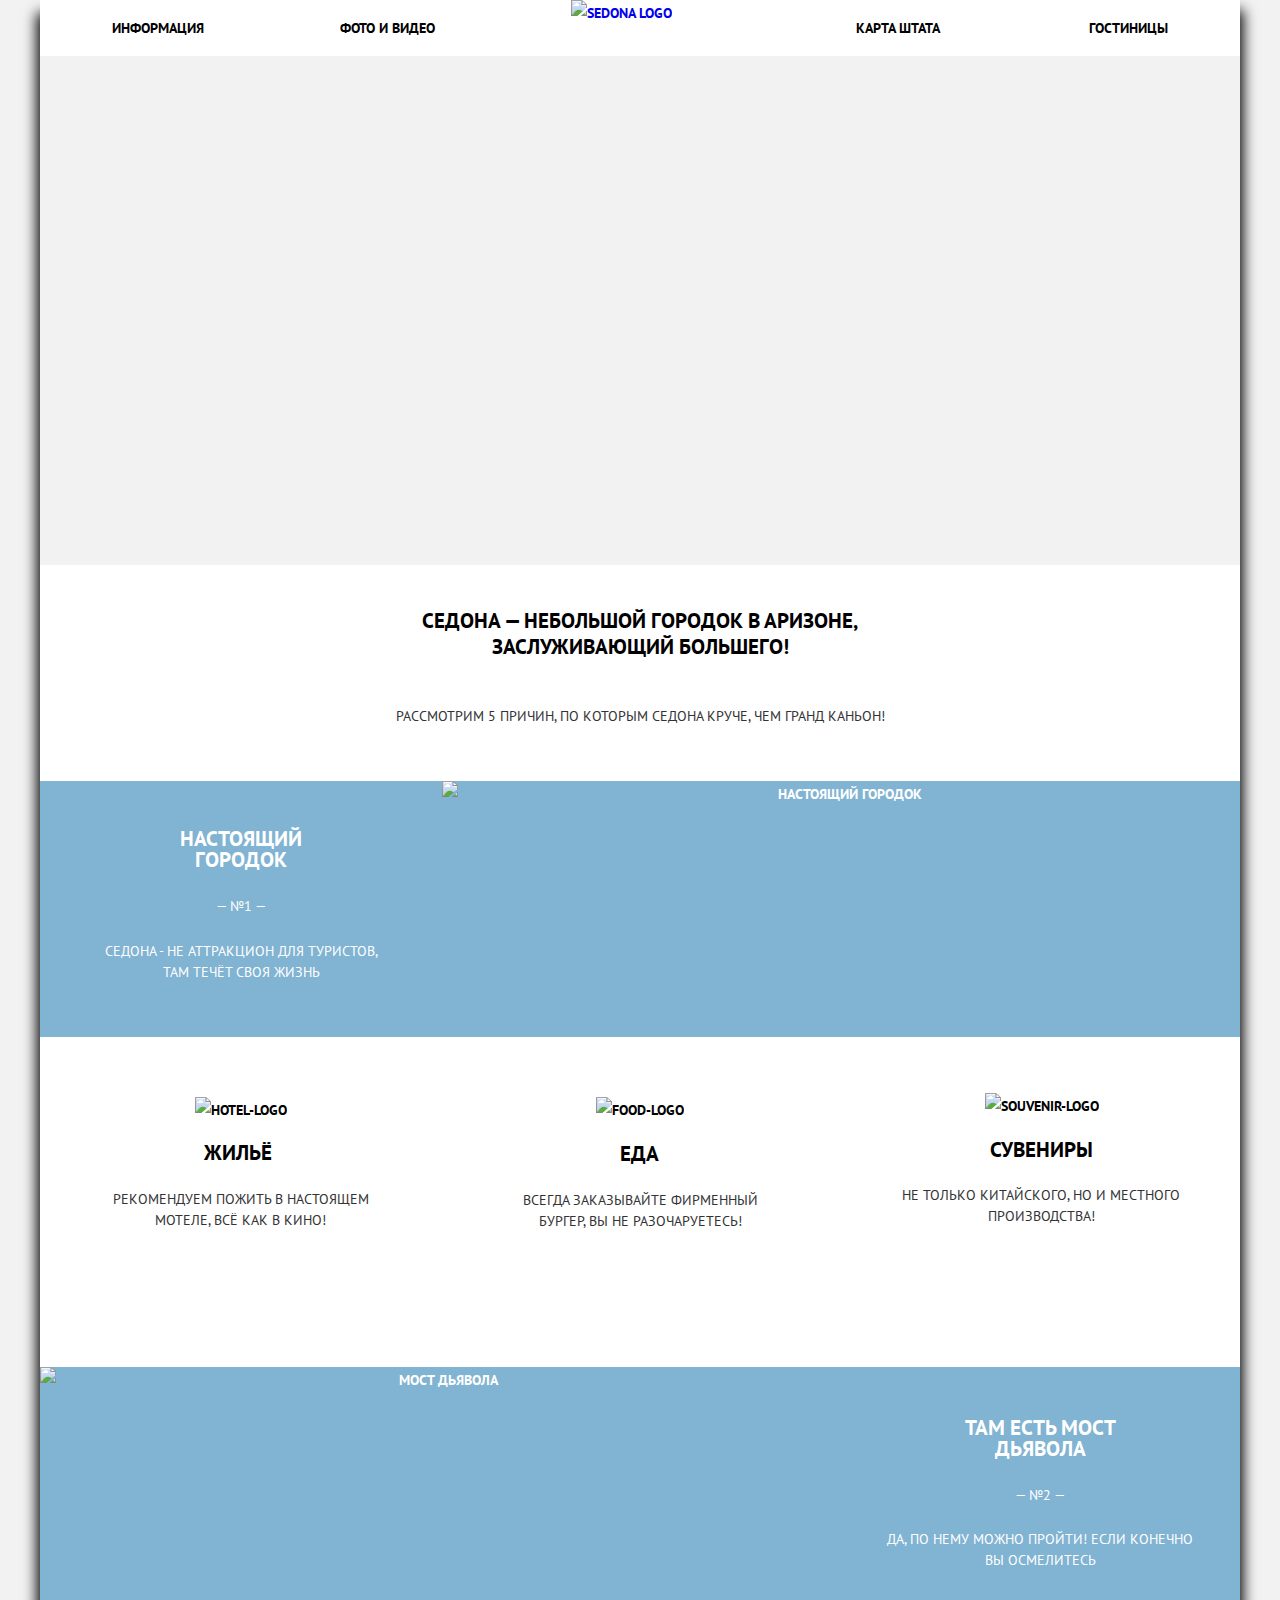
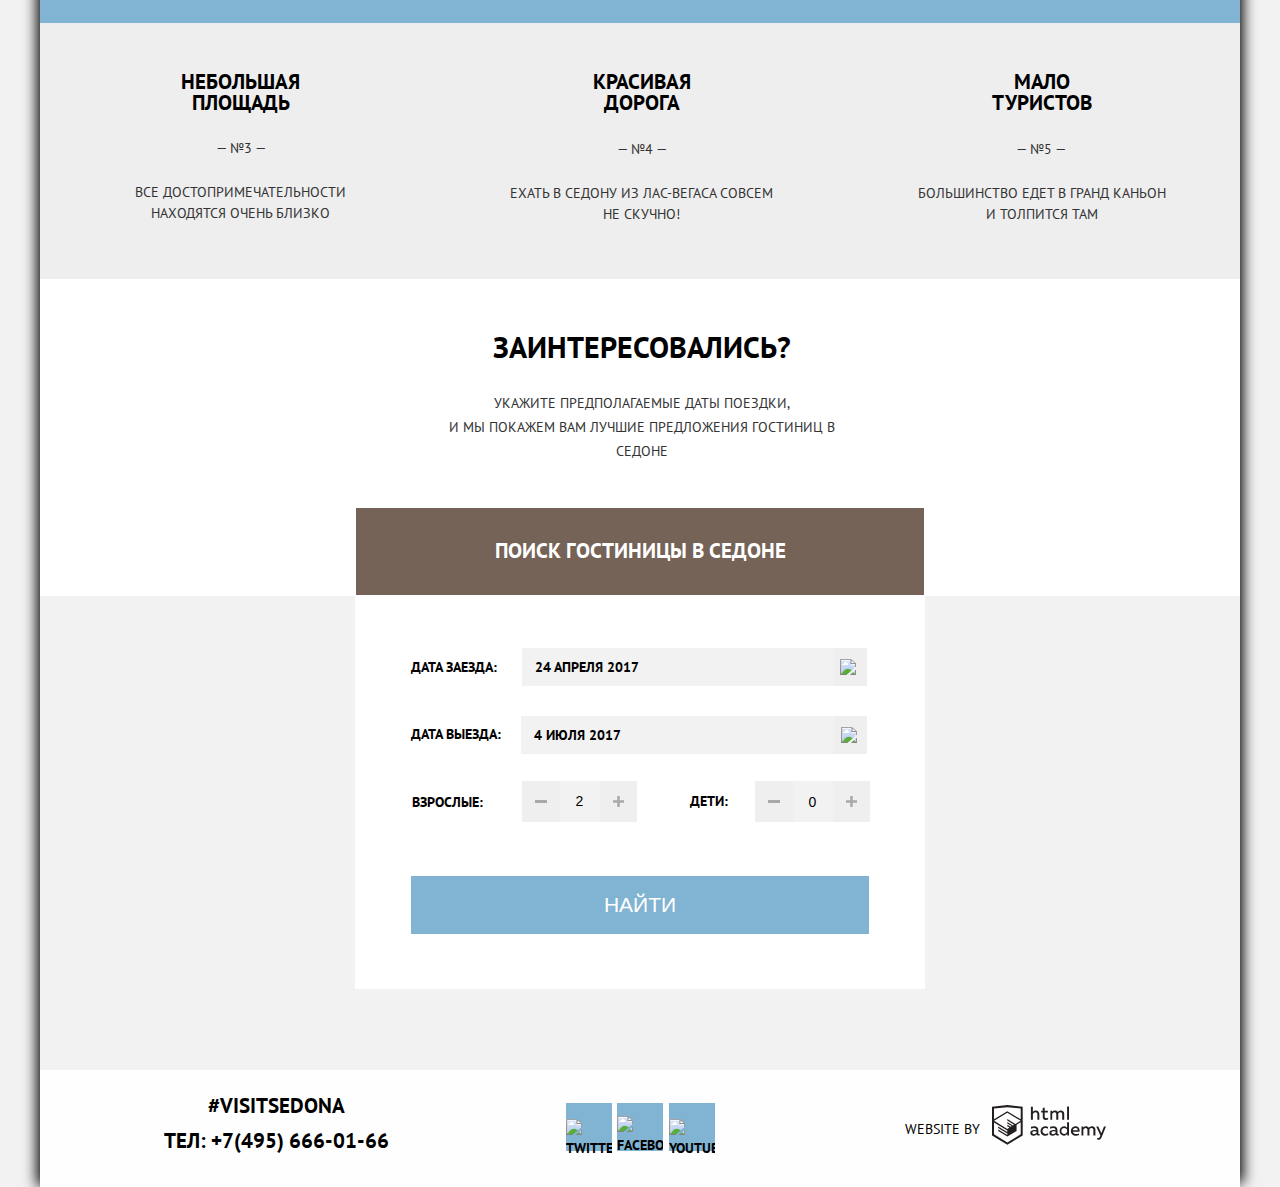
==== commit ed18e006: "final second attempt" ====
--- a/index.html
+++ b/index.html
@@ -11,222 +11,191 @@
 </head>
 
 <body class="page-body">
-
-<div class="shadow">
-
-  <header class="main-header">
-    <nav class="main-navigation container">
-      <a class="main-header-logo" href="#">
-        <span class="visually-hidden">Главная</span>
-        <img src="img/logo-sedona.svg" width="138" height="70" alt="sedona logo">
-      </a>
-      <div class="main-navigation-wrapper container">
-        <ul class="site-navigation">
-          <li><a href="">ИНФОРМАЦИЯ</a></li>
-          <li><a href="">ФОТО И ВИДЕО</a></li>
-          <li><a href="">КАРТА ШТАТА</a></li>
-          <li><a href="catalog.html">ГОСТИНИЦЫ</a></li>
-        </ul>
-      </div>
-    </nav>
-  </header>
-
-  <main class="container">
-
-    <div class="bg"></div>
-    <!-- <img class="bg" src="img/background-photo.png" width="1200" height="509" alt="Седона Фон"> -->
-
-    <section class="features container">
-      <div class="features-background-top">
-        <h1>Седона — небольшой городок в Аризоне, <br> заслуживающий большего!</h1>
-        <h2>Рассмотрим 5 причин, по которым Седона круче, чем гранд каньон!</h2>
-      </div>
-
-      <ul class="features-list container">
-
-        <li class="feature-item">
-          <div class="feature-item-text">
-            <h3 class="feature-one-title">Настоящий <br> городок</h3>
-            <p class="number-city number-city-one">— №1 —</p>
-            <p class="not-for-tourists not-for-tourists-one">Седона - не аттракцион для туристов, там течёт своя жизнь
-            </p>
-          </div>
-          <img class="town-photo" src="img/real-town-logo.jpg" width="800" height="256" alt="Настоящий городок">
-        </li>
-
-        <li class="feature-item">
-          <section>
-            <ul class="features-list-internal">
-              <li>
-                <img class="feature-apt-logo" src="img/icon-1.svg" width="75" height="72" alt="hotel-logo">
-                <h3 class="feature-apt-title">Жильё</h3>
-                <p class="feature-apt-text">Рекомендуем пожить в настоящем мотеле, всё как в кино!</p>
-              </li>
-
-              <li>
-                <img class="feature-food-logo" src="img/icon-3.svg" width="75" height="70" alt="food-logo">
-                <h3 class="feature-food-title">Еда</h3>
-                <p class="feature-food-text">Всегда заказывайте фирменный бургер, вы не разочаруетесь!</p>
-              </li>
-
-              <li>
-                <img class="feature-souvenir-logo" src="img/icon-2.svg" width="64" height="77" alt="souvenir-logo">
-                <h3 class="feature-souvenir-title">Сувениры</h3>
-                <p class="feature-souvenir-text">Не только китайского, но и местного производства!</p>
-              </li>
-            </ul>
-          </section>
-        </li>
-
-        <li class="feature-item">
-          <img class="bridge-photo" src="img/davil-bridge-logo.jpg" width="800" height="256" alt="Мост дьявола">
-          <div class="feature-item-text feature-item-text">
-            <h3 class="feature-two-title">Там есть Мост дьявола</h3>
-            <p class="number-city number-city-two">— №2 —</p>
-            <p class="not-for-tourists not-for-tourists-two">Да, по нему можно пройти! Если конечно вы осмелитесь</p>
-          </div>
-        </li>
-
-        <li class="feature-item">
-          <div class="third-feature feature-item-text">
-            <h3 class="feature-three-title">Небольшая площадь</h3>
-            <p class="number-city number-city-three">— №3 —</p>
-            <p class="not-for-tourists not-for-tourists-three">все достопримечательности находятся очень близко</p>
-          </div>
-
-          <div class="fourth-feature feature-item-text">
-            <h3 class="feature-four-title">Красивая дорога</h3>
-            <p class="number-city number-city-four">— №4 —</p>
-            <p class="not-for-tourists not-for-tourists-four">ехать в седону из лас-вегаса совсем не скучно!
-
-            </p>
-          </div>
-
-          <div class="fifth-feature feature-item-text">
-            <h3 class="feature-five-title">Мало туристов</h3>
-            <p class="number-city number-city-five">— №5 —</p>
-            <p class="not-for-tourists not-for-tourists-five">большинство едет в гранд каньон и толпится там </p>
-          </div>
-        </li>
-
-      </ul>
-    </section>
-
-    <section class="booking">
-      <div class="booking-inner-text">
-        <h2>Заинтересовались?</h2>
-        <p> Укажите предполагаемые даты поездки, <br> и мы покажем вам лучшие предложения гостиниц в Седоне</p>
-      </div>
-      <button class="hotel-search" type="button">ПОИСК ГОСТИНИЦЫ В седоне</button>
-    </section>
-
-    <section class="appointment modal">
-      <form class="book-form" action="https://echo.htmlacademy.ru" method="post">
-
-        <p class="date-in-input">
-          <label for="date-in">Дата заезда:</label>
-          <input class="in-input" type="text" id="date-in" name="date-in" placeholder="24 апреля 2017">
-          <button type="button" class="text-hidden calendar-date-in">Выберете дату заезда
-            <img class="calendar-icon-one" src="img/calendar.svg" width="21" height="23" alt="calendar">
-          </button>
-        </p>
-
-        <p class="date-out-input">
-          <label for="date-out">Дата выезда:</label>
-          <input class="out-input" type="text" id="date-out" name="date-out" placeholder="4 июля 2017">
-          <button type="button" class="text-hidden calendar-date-out"> Выберете дату выезда
-            <img class="calendar-icon-two" src="img/calendar.svg" width="21" height="23" alt="calendar">
-          </button>
-        </p>
-
-        <div class="adults-children">
-          <div class="adults-input">
-            <label class="adults-input-label" for="adults">Взрослые:</label>
-
-            <div class="adults-plus-minus-wrapper">
-              <button type="button" class="text-hidden plus-minus-button adult-remove">убрать человека<img
-                  src="img/minus-icon.svg" width="12" height="3" alt="minus"></button>
-              <input class="adults-number" id="adults" name="adults" type="text" value="2">
-              <button type="button" class="text-hidden plus-minus-button adult-add">добавить человека<img
-                  src="img/plus-icon.svg" width="11" height="11" alt="plus"></button>
-            </div>
-          </div>
-
-          <div class="children-input">
-            <label class="children-input-label" for="children">Дети:</label>
-
-            <div class="children-plus-minus-wrapper">
-              <button type="button" class="text-hidden plus-minus-button child-remove">убрать человека<img
-                  src="img/minus-icon.svg" width="12" height="3" alt="minus"></button>
-              <input class="children-nubmer" id="children" name="children" type="text" value="0">
-              <button type="button" class="text-hidden plus-minus-button child-add">добавить человека<img
-                  src="img/plus-icon.svg" width="11" height="11" alt="plus"></button>
-            </div>
-
-          </div>
+  <div class="shadow">
+    <header class="main-header">
+      <nav class="main-navigation container">
+        <a class="main-header-logo" href="#">
+          <span class="visually-hidden">Главная</span>
+          <img src="img/logo-sedona.svg" width="138" height="70" alt="sedona logo">
+        </a>
+        <div class="main-navigation-wrapper container">
+          <ul class="site-navigation">
+            <li><a href="">ИНФОРМАЦИЯ</a></li>
+            <li><a href="">ФОТО И ВИДЕО</a></li>
+            <li><a href="">КАРТА ШТАТА</a></li>
+            <li><a href="catalog.html">ГОСТИНИЦЫ</a></li>
+          </ul>
         </div>
-
-        <button class="search-button" type="submit">Найти</button>
-      </form>
-    </section>
-
-    <section class="map-picture container">
-      <!-- <img src="img/map.svg" width="1199" height="594" alt="Карты Седоны"> -->
-
-      <iframe
-        src="https://www.google.com/maps/embed?pb=!1m18!1m12!1m3!1d498769.3461744635!2d-112.14135931183085!3d34.78916161505647!2m3!1f0!2f0!3f0!3m2!1i1024!2i768!4f13.1!3m3!1m2!1s0x872da132f942b00d%3A0x5548c523fa6c8efd!2sSedona%2C%20AZ%2086336%2C%20USA!5e0!3m2!1sen!2sca!4v1591846133926!5m2!1sen!2sca"
-        width="1200" height="474" style="border:0;" allowfullscreen="" aria-hidden="false" tabindex="0"
-        title="Как до нас доехать">
-      </iframe>
-
-    </section>
-  </main>
-
-  <footer class="page-footer main-footer container">
-    <div class="container">
-
-      <section class="footer-contacts">
-        <h2 class="footer-contacts-title">#visitSEDONA</h2>
-        <p class="footer-contacts-phone">ТЕЛ: +7(495) 666-01-66</p>
-      </section>
-
-      <section>
-        <ul class="footer-social">
-          <li>
-            <a class="social-button" href="#">
-              <span class="visually-hidden">Ссылка на Твиттер</span>
-              <img class="twitter-logo" src="img/twitter.svg" width="17" height="17" alt="twitter">
-            </a>
-          </li>
-          <li>
-            <a class="social-button" href="#">
-              <span class="visually-hidden">Ссылка на Фейсбук</span>
-              <img class="facebook-logo" src="img/fb-icon.svg" width="12" height="22" alt="facebook">
-            </a>
-          </li>
-          <li>
-            <a class="social-button" href="#">
-              <span class="visually-hidden">Ссылка на Ютуб</span>
-              <img class="youtube-logo" src="img/youtube.svg" width="20" height="16" alt="youtube">
-            </a>
+      </nav>
+    </header>
+    <main class="container">
+      <div class="bg"></div>
+      <!-- <img class="bg" src="img/background-photo.png" width="1200" height="509" alt="Седона Фон"> -->
+      <section class="features container">
+        <div class="features-background-top">
+          <h1>Седона — небольшой городок в Аризоне, <br> заслуживающий большего!</h1>
+          <h2>Рассмотрим 5 причин, по которым Седона круче, чем гранд каньон!</h2>
+        </div>
+        <ul class="features-list container">
+          <li class="feature-item">
+            <div class="feature-item-text">
+              <h3 class="feature-one-title">Настоящий <br> городок</h3>
+              <p class="number-city number-city-one">— №1 —</p>
+              <p class="not-for-tourists not-for-tourists-one">Седона - не аттракцион для туристов, там течёт своя жизнь
+              </p>
+            </div>
+            <img class="town-photo" src="img/real-town-logo.jpg" width="800" height="256" alt="Настоящий городок">
+          </li>
+          <li class="feature-item">
+            <section>
+              <ul class="features-list-internal">
+                <li>
+                  <img class="feature-apt-logo" src="img/icon-1.svg" width="75" height="72" alt="hotel-logo">
+                  <h3 class="feature-apt-title">Жильё</h3>
+                  <p class="feature-apt-text">Рекомендуем пожить в настоящем мотеле, всё как в кино!</p>
+                </li>
+                <li>
+                  <img class="feature-food-logo" src="img/icon-3.svg" width="75" height="70" alt="food-logo">
+                  <h3 class="feature-food-title">Еда</h3>
+                  <p class="feature-food-text">Всегда заказывайте фирменный бургер, вы не разочаруетесь!</p>
+                </li>
+                <li>
+                  <img class="feature-souvenir-logo" src="img/icon-2.svg" width="64" height="77" alt="souvenir-logo">
+                  <h3 class="feature-souvenir-title">Сувениры</h3>
+                  <p class="feature-souvenir-text">Не только китайского, но и местного производства!</p>
+                </li>
+              </ul>
+            </section>
+          </li>
+          <li class="feature-item">
+            <img class="bridge-photo" src="img/davil-bridge-logo.jpg" width="800" height="256" alt="Мост дьявола">
+            <div class="feature-item-text feature-item-text">
+              <h3 class="feature-two-title">Там есть Мост дьявола</h3>
+              <p class="number-city number-city-two">— №2 —</p>
+              <p class="not-for-tourists not-for-tourists-two">Да, по нему можно пройти! Если конечно вы осмелитесь</p>
+            </div>
+          </li>
+          <li class="feature-item">
+            <div class="third-feature feature-item-text">
+              <h3 class="feature-three-title">Небольшая площадь</h3>
+              <p class="number-city number-city-three">— №3 —</p>
+              <p class="not-for-tourists not-for-tourists-three">все достопримечательности находятся очень близко</p>
+            </div>
+            <div class="fourth-feature feature-item-text">
+              <h3 class="feature-four-title">Красивая дорога</h3>
+              <p class="number-city number-city-four">— №4 —</p>
+              <p class="not-for-tourists not-for-tourists-four">ехать в седону из лас-вегаса совсем не скучно!
+              </p>
+            </div>
+            <div class="fifth-feature feature-item-text">
+              <h3 class="feature-five-title">Мало туристов</h3>
+              <p class="number-city number-city-five">— №5 —</p>
+              <p class="not-for-tourists not-for-tourists-five">большинство едет в гранд каньон и толпится там </p>
+            </div>
           </li>
         </ul>
       </section>
-
-      <p class="footer-copyright">
-        Website by
-        <a class="logo-image" href="https://htmlacademy.ru">
-          <span class="text-hidden">Ссылка на сайт HTML Academy</span>
-          <svg width="115" height="41" fill="none" xmlns="http://www.w3.org/2000/svg"><path fill-rule="evenodd" clip-rule="evenodd" d="M15.52 1.057h-.17L0 2.72v28.776l15.35 9.343 15.352-9.344V2.72L15.52 1.057zm61.498 1.565h-1.93v13.11h1.93V2.621zm-36.156.01v5.136a3.976 3.976 0 012.849-1.23 3.387 3.387 0 012.614 1.007 3.55 3.55 0 011.015 2.662v5.556h-1.973v-5.297a1.984 1.984 0 00-.41-1.44 1.899 1.899 0 00-1.289-.718h-.316a3.081 3.081 0 00-2.448 1.5v5.955H38.9V2.633h1.963zm36.156 28.852h-1.74v-1.425a4.061 4.061 0 01-3.366 1.662c-2.437-.168-4.33-2.239-4.33-4.736 0-2.498 1.893-4.569 4.33-4.737a3.98 3.98 0 013.165 1.402v-5.33h1.941v13.164zm-29.952-1.425c.197-.008.392-.044.58-.107v1.435c-.398.153-.82.23-1.245.226a1.758 1.758 0 01-1.762-1.079 5.035 5.035 0 01-3.313 1.166c-1.593 0-3.07-.896-3.07-2.752 0-2.298 2.11-3.01 3.914-3.01.77.013 1.537.103 2.29.27v-.324c0-1.079-.802-1.91-2.31-1.91a7.682 7.682 0 00-3.166.69V22.83a10.56 10.56 0 013.365-.593c2.49 0 4.02 1.209 4.02 3.938v3.237a.592.592 0 00.13.429c.096.12.236.194.387.208h.18v.01zM40.27 28.84c.027.389.205.75.495 1.004.289.253.666.378 1.046.345h.116a3.537 3.537 0 002.542-1.079v-1.532a10.039 10.039 0 00-1.91-.227c-1.055 0-2.278.356-2.278 1.49h-.01zm15.752-5.902a5.183 5.183 0 00-2.712-.69h-.369a4.514 4.514 0 00-3.18 1.471 4.722 4.722 0 00-1.23 3.341v.442c.164 2.498 2.273 4.39 4.716 4.23 1.004.024 2-.187 2.912-.615v-1.845a5.185 5.185 0 01-2.564.69 2.885 2.885 0 01-2.657-1.426 3.024 3.024 0 010-3.07 2.884 2.884 0 012.657-1.427c.865-.003 1.71.26 2.427.755v-1.856zM66.15 30.06c.198-.008.393-.045.58-.108v1.435c-.397.153-.82.23-1.244.226a1.758 1.758 0 01-1.762-1.079 5.035 5.035 0 01-3.313 1.166c-1.593 0-3.07-.896-3.07-2.752 0-2.298 2.11-3.01 3.914-3.01.77.013 1.537.103 2.29.27v-.324c0-1.079-.802-1.91-2.311-1.91a7.682 7.682 0 00-3.165.69V22.83c1.084-.379 2.22-.58 3.365-.593 2.49 0 4.02 1.209 4.02 3.938v3.237a.592.592 0 00.129.429c.097.12.237.194.388.208h.18v.01zm-6.296-.212a1.468 1.468 0 01-.498-1.008h.021c0-1.133 1.16-1.489 2.279-1.489.642.015 1.281.09 1.91.227v1.532a3.537 3.537 0 01-2.543 1.079h-.116a1.404 1.404 0 01-1.053-.34zm9.472-2.918c0-1.644 1.304-2.977 2.912-2.977l.021.054c1.214 0 2.314.731 2.806 1.866v2.158a3.015 3.015 0 01-2.827 1.877c-1.608 0-2.912-1.333-2.912-2.978zm14.022-4.682c3.492 0 4.705 2.892 4.135 5.492h-6.562c.222 1.618 1.762 2.276 3.366 2.276a6.326 6.326 0 002.785-.636v1.726c-1 .436-2.08.646-3.165.615-2.67 0-5.012-1.532-5.012-4.769a4.572 4.572 0 011.145-3.268 4.37 4.37 0 013.076-1.469h.232v.033zm-2.48 3.927c.101-1.351 1.253-2.365 2.575-2.265h.042c.62-.057 1.234.17 1.675.62.442.449.666 1.075.614 1.71H80.87v-.065zm8.62 5.287v-8.966h1.74v1.079a3.983 3.983 0 012.934-1.37 3.001 3.001 0 012.785 1.51c.793-.881 1.9-1.399 3.07-1.435a3.192 3.192 0 012.489 1.01c.647.69.971 1.631.887 2.583v5.61h-2.004v-5.556a1.74 1.74 0 00-.366-1.262 1.665 1.665 0 00-1.132-.626h-.275a2.936 2.936 0 00-2.184 1.208v6.237H95.43v-5.557a1.742 1.742 0 00-.38-1.266 1.666 1.666 0 00-1.15-.611h-.21a3.153 3.153 0 00-2.333 1.392v6.074h-1.825l-.042-.054zm24.488-8.988h-2.005l-2.648 6.798-3.018-6.787h-2.11l4.221 9.063-.18.454c-.517 1.36-1.234 2.05-2.184 2.05a2.96 2.96 0 01-.897-.13v1.694c.38.096.77.147 1.161.151 1.329 0 2.585-.744 3.534-3.086l4.126-10.206zM52.689 6.787V3.55l-1.962.464v2.719h-1.583V8.49h1.646v4.5c-.067.826.234 1.64.82 2.213a2.653 2.653 0 002.197.743c.793.007 1.58-.121 2.332-.378v-1.726a4.647 4.647 0 01-1.783.356c-1.14 0-1.667-.389-1.667-1.575V8.513h3.165V6.787H52.69zm5.697 8.966V6.754h1.752v1.08a3.983 3.983 0 012.922-1.382 2.998 2.998 0 012.743 1.435c.793-.882 1.9-1.4 3.07-1.435.94-.037 1.85.347 2.491 1.052.64.704.949 1.66.843 2.617v5.62h-2.004v-5.556a1.743 1.743 0 00-.366-1.262 1.668 1.668 0 00-1.132-.626h-.243a2.937 2.937 0 00-2.184 1.209v6.236h-2.005v-5.557a1.742 1.742 0 00-.365-1.262 1.667 1.667 0 00-1.133-.626h-.242A3.153 3.153 0 0060.2 9.69v6.074h-1.815v-.01zm-29.689 14.55l.01-.006-.01.021v-.015zm0-11.983v11.983l-13.346 8.13-13.346-8.115V18.515l13.283 8.092v1.424l-9.105-5.503v1.414l9.157 5.621v1.5l-9.147-5.567v1.456l9.158 5.621 9.232-5.653v-6.107l4.114-2.492zm.01-1.542l-3.67 2.158-1.689 1.079-8.04-4.931v1.413l6.848 4.23-.148.097-1.055.582-5.665-3.452v1.445l4.473 2.72-1.055.722-3.376-2.05v1.414l2.215 1.338-2.247 1.36L2.11 16.863 15.31 8.729l13.399 8.049zm-13.42-9.506l13.42 8.081V4.563L15.362 3.13 2.015 4.564v10.79l13.273-8.082z" /></svg>
-        </a>
-      </p>
-    </div>
-  </footer>
-
-  
-</div>
-  
-<script src="js/script.js"></script>
+      <section class="booking">
+        <div class="booking-inner-text">
+          <h2>Заинтересовались?</h2>
+          <p> Укажите предполагаемые даты поездки, <br> и мы покажем вам лучшие предложения гостиниц в Седоне</p>
+        </div>
+        <button class="hotel-search" type="button">ПОИСК ГОСТИНИЦЫ В седоне</button>
+      </section>
+      <div class="appoitment-modal-wrapper">
+        <section class="appointment modal">
+          <form class="book-form" action="https://echo.htmlacademy.ru" method="post">
+            <p class="date-in-input">
+              <label for="date-in">Дата заезда:</label>
+              <input class="in-input" type="text" id="date-in" name="date-in" placeholder="24 апреля 2017">
+              <button type="button" class="text-hidden calendar-date-in">Выберете дату заезда
+                <img class="calendar-icon-one" src="img/calendar.svg" width="21" height="23" alt="calendar">
+              </button>
+            </p>
+            <p class="date-out-input">
+              <label for="date-out">Дата выезда:</label>
+              <input class="out-input" type="text" id="date-out" name="date-out" placeholder="4 июля 2017">
+              <button type="button" class="text-hidden calendar-date-out"> Выберете дату выезда
+                <img class="calendar-icon-two" src="img/calendar.svg" width="21" height="23" alt="calendar">
+              </button>
+            </p>
+            <div class="adults-children">
+              <div class="adults-input">
+                <label class="adults-input-label" for="adults">Взрослые:</label>
+                <div class="adults-plus-minus-wrapper">
+                  <button type="button" class="text-hidden plus-minus-button adult-remove">убрать человека<img
+                      src="img/minus-icon.svg" width="12" height="3" alt="minus"></button>
+                  <input class="adults-number" id="adults" name="adults" type="text" value="2">
+                  <button type="button" class="text-hidden plus-minus-button adult-add">добавить человека<img
+                      src="img/plus-icon.svg" width="11" height="11" alt="plus"></button>
+                </div>
+              </div>
+              <div class="children-input">
+                <label class="children-input-label" for="children">Дети:</label>
+                <div class="children-plus-minus-wrapper">
+                  <button type="button" class="text-hidden plus-minus-button child-remove">убрать человека<img
+                      src="img/minus-icon.svg" width="12" height="3" alt="minus"></button>
+                  <input class="children-nubmer" id="children" name="children" type="text" value="0">
+                  <button type="button" class="text-hidden plus-minus-button child-add">добавить человека<img
+                      src="img/plus-icon.svg" width="11" height="11" alt="plus"></button>
+                </div>
+              </div>
+            </div>
+            <button class="search-button" type="submit">Найти</button>
+          </form>
+        </section>
+      </div>
+      <section class="map-picture container">
+        <!-- <img src="img/map.svg" width="1199" height="594" alt="Карты Седоны"> -->
+        <iframe
+          src="https://www.google.com/maps/embed?pb=!1m18!1m12!1m3!1d498769.3461744635!2d-112.14135931183085!3d34.78916161505647!2m3!1f0!2f0!3f0!3m2!1i1024!2i768!4f13.1!3m3!1m2!1s0x872da132f942b00d%3A0x5548c523fa6c8efd!2sSedona%2C%20AZ%2086336%2C%20USA!5e0!3m2!1sen!2sca!4v1591846133926!5m2!1sen!2sca"
+          width="1200" height="474" style="border:0;" allowfullscreen="" aria-hidden="false" tabindex="0"
+          title="Как до нас доехать">
+        </iframe>
+      </section>
+    </main>
+    <footer class="page-footer main-footer container">
+      <div class="container">
+        <section class="footer-contacts">
+          <h2 class="footer-contacts-title">#visitSEDONA</h2>
+          <p class="footer-contacts-phone"> <a href="tel:+7(495) 666-01-66">ТЕЛ: +7(495) 666-01-66</a></p>
+        </section>
+        <section>
+          <ul class="footer-social">
+            <li>
+              <a class="social-button" href="#">
+                <span class="visually-hidden">Ссылка на Твиттер</span>
+                <img class="twitter-logo" src="img/twitter.svg" width="17" height="17" alt="twitter">
+              </a>
+            </li>
+            <li>
+              <a class="social-button" href="#">
+                <span class="visually-hidden">Ссылка на Фейсбук</span>
+                <img class="facebook-logo" src="img/fb-icon.svg" width="12" height="22" alt="facebook">
+              </a>
+            </li>
+            <li>
+              <a class="social-button" href="#">
+                <span class="visually-hidden">Ссылка на Ютуб</span>
+                <img class="youtube-logo" src="img/youtube.svg" width="20" height="16" alt="youtube">
+              </a>
+            </li>
+          </ul>
+        </section>
+        <p class="footer-copyright">
+          Website by
+          <a class="logo-image" href="https://htmlacademy.ru">
+            <span class="text-hidden">Ссылка на сайт HTML Academy</span>
+            <svg width="115" height="41" fill="none" xmlns="http://www.w3.org/2000/svg">
+              <path fill-rule="evenodd" clip-rule="evenodd"
+                d="M15.52 1.057h-.17L0 2.72v28.776l15.35 9.343 15.352-9.344V2.72L15.52 1.057zm61.498 1.565h-1.93v13.11h1.93V2.621zm-36.156.01v5.136a3.976 3.976 0 012.849-1.23 3.387 3.387 0 012.614 1.007 3.55 3.55 0 011.015 2.662v5.556h-1.973v-5.297a1.984 1.984 0 00-.41-1.44 1.899 1.899 0 00-1.289-.718h-.316a3.081 3.081 0 00-2.448 1.5v5.955H38.9V2.633h1.963zm36.156 28.852h-1.74v-1.425a4.061 4.061 0 01-3.366 1.662c-2.437-.168-4.33-2.239-4.33-4.736 0-2.498 1.893-4.569 4.33-4.737a3.98 3.98 0 013.165 1.402v-5.33h1.941v13.164zm-29.952-1.425c.197-.008.392-.044.58-.107v1.435c-.398.153-.82.23-1.245.226a1.758 1.758 0 01-1.762-1.079 5.035 5.035 0 01-3.313 1.166c-1.593 0-3.07-.896-3.07-2.752 0-2.298 2.11-3.01 3.914-3.01.77.013 1.537.103 2.29.27v-.324c0-1.079-.802-1.91-2.31-1.91a7.682 7.682 0 00-3.166.69V22.83a10.56 10.56 0 013.365-.593c2.49 0 4.02 1.209 4.02 3.938v3.237a.592.592 0 00.13.429c.096.12.236.194.387.208h.18v.01zM40.27 28.84c.027.389.205.75.495 1.004.289.253.666.378 1.046.345h.116a3.537 3.537 0 002.542-1.079v-1.532a10.039 10.039 0 00-1.91-.227c-1.055 0-2.278.356-2.278 1.49h-.01zm15.752-5.902a5.183 5.183 0 00-2.712-.69h-.369a4.514 4.514 0 00-3.18 1.471 4.722 4.722 0 00-1.23 3.341v.442c.164 2.498 2.273 4.39 4.716 4.23 1.004.024 2-.187 2.912-.615v-1.845a5.185 5.185 0 01-2.564.69 2.885 2.885 0 01-2.657-1.426 3.024 3.024 0 010-3.07 2.884 2.884 0 012.657-1.427c.865-.003 1.71.26 2.427.755v-1.856zM66.15 30.06c.198-.008.393-.045.58-.108v1.435c-.397.153-.82.23-1.244.226a1.758 1.758 0 01-1.762-1.079 5.035 5.035 0 01-3.313 1.166c-1.593 0-3.07-.896-3.07-2.752 0-2.298 2.11-3.01 3.914-3.01.77.013 1.537.103 2.29.27v-.324c0-1.079-.802-1.91-2.311-1.91a7.682 7.682 0 00-3.165.69V22.83c1.084-.379 2.22-.58 3.365-.593 2.49 0 4.02 1.209 4.02 3.938v3.237a.592.592 0 00.129.429c.097.12.237.194.388.208h.18v.01zm-6.296-.212a1.468 1.468 0 01-.498-1.008h.021c0-1.133 1.16-1.489 2.279-1.489.642.015 1.281.09 1.91.227v1.532a3.537 3.537 0 01-2.543 1.079h-.116a1.404 1.404 0 01-1.053-.34zm9.472-2.918c0-1.644 1.304-2.977 2.912-2.977l.021.054c1.214 0 2.314.731 2.806 1.866v2.158a3.015 3.015 0 01-2.827 1.877c-1.608 0-2.912-1.333-2.912-2.978zm14.022-4.682c3.492 0 4.705 2.892 4.135 5.492h-6.562c.222 1.618 1.762 2.276 3.366 2.276a6.326 6.326 0 002.785-.636v1.726c-1 .436-2.08.646-3.165.615-2.67 0-5.012-1.532-5.012-4.769a4.572 4.572 0 011.145-3.268 4.37 4.37 0 013.076-1.469h.232v.033zm-2.48 3.927c.101-1.351 1.253-2.365 2.575-2.265h.042c.62-.057 1.234.17 1.675.62.442.449.666 1.075.614 1.71H80.87v-.065zm8.62 5.287v-8.966h1.74v1.079a3.983 3.983 0 012.934-1.37 3.001 3.001 0 012.785 1.51c.793-.881 1.9-1.399 3.07-1.435a3.192 3.192 0 012.489 1.01c.647.69.971 1.631.887 2.583v5.61h-2.004v-5.556a1.74 1.74 0 00-.366-1.262 1.665 1.665 0 00-1.132-.626h-.275a2.936 2.936 0 00-2.184 1.208v6.237H95.43v-5.557a1.742 1.742 0 00-.38-1.266 1.666 1.666 0 00-1.15-.611h-.21a3.153 3.153 0 00-2.333 1.392v6.074h-1.825l-.042-.054zm24.488-8.988h-2.005l-2.648 6.798-3.018-6.787h-2.11l4.221 9.063-.18.454c-.517 1.36-1.234 2.05-2.184 2.05a2.96 2.96 0 01-.897-.13v1.694c.38.096.77.147 1.161.151 1.329 0 2.585-.744 3.534-3.086l4.126-10.206zM52.689 6.787V3.55l-1.962.464v2.719h-1.583V8.49h1.646v4.5c-.067.826.234 1.64.82 2.213a2.653 2.653 0 002.197.743c.793.007 1.58-.121 2.332-.378v-1.726a4.647 4.647 0 01-1.783.356c-1.14 0-1.667-.389-1.667-1.575V8.513h3.165V6.787H52.69zm5.697 8.966V6.754h1.752v1.08a3.983 3.983 0 012.922-1.382 2.998 2.998 0 012.743 1.435c.793-.882 1.9-1.4 3.07-1.435.94-.037 1.85.347 2.491 1.052.64.704.949 1.66.843 2.617v5.62h-2.004v-5.556a1.743 1.743 0 00-.366-1.262 1.668 1.668 0 00-1.132-.626h-.243a2.937 2.937 0 00-2.184 1.209v6.236h-2.005v-5.557a1.742 1.742 0 00-.365-1.262 1.667 1.667 0 00-1.133-.626h-.242A3.153 3.153 0 0060.2 9.69v6.074h-1.815v-.01zm-29.689 14.55l.01-.006-.01.021v-.015zm0-11.983v11.983l-13.346 8.13-13.346-8.115V18.515l13.283 8.092v1.424l-9.105-5.503v1.414l9.157 5.621v1.5l-9.147-5.567v1.456l9.158 5.621 9.232-5.653v-6.107l4.114-2.492zm.01-1.542l-3.67 2.158-1.689 1.079-8.04-4.931v1.413l6.848 4.23-.148.097-1.055.582-5.665-3.452v1.445l4.473 2.72-1.055.722-3.376-2.05v1.414l2.215 1.338-2.247 1.36L2.11 16.863 15.31 8.729l13.399 8.049zm-13.42-9.506l13.42 8.081V4.563L15.362 3.13 2.015 4.564v10.79l13.273-8.082z" />
+            </svg>
+          </a>
+        </p>
+      </div>
+    </footer>
+  </div>
+  <script src="js/script.js"></script>
 </body>
 
 </html>
--- a/css/style.css
+++ b/css/style.css
@@ -40,6 +40,7 @@
   text-transform: uppercase;
   background-color: var(--backgound-grey);
   margin-bottom: 0px;
+  overflow-x: hidden;
 }
 
 a {
@@ -102,32 +103,14 @@
 /* Container */
 
 .container {
-  width: 1200px;
-  /* max-width: 1200px; */
-  min-width: 100%;
+  width: 100%;
+  max-width: 1200px;
   height: auto;
   margin: 0 auto;
   padding: 0;
 }
 
-.site-navigation {
-  display: flex;
-  justify-content: space-between;
-  list-style: none;
-  width: 1056px;
-  margin-top: 14px;
-  margin-bottom: 15px;
-  padding-right: 72px;
-  padding-left: 72px;
-}
-
-.site-navigation li:nth-child(2) {
-  margin-right: 282px;
-}
-
-.site-navigation li:nth-child(3) {
-  margin-right: 11px;
-}
+/* Navigation */
 
 .main-navigation {
   display: flex;
@@ -137,15 +120,41 @@
   background-color: var(--basic-white);
 }
 
+.site-navigation {
+  display: flex;
+  flex-wrap: wrap;
+  width: 100%;
+  margin: 0;
+  padding: 0;
+  list-style: none;
+  min-height: 56px;
+}
+
+.site-navigation li {
+  width: auto;
+  min-width: 300px;
+}
+
+.site-navigation li:nth-child(3),
+.site-navigation li:nth-child(4) {
+  text-align: right;
+}
+
 .site-navigation a {
+  display: block;
+  padding: 15px 72px;
   color: var(--basic-black);
+}
+
+.site-navigation li:nth-child(2) a,
+.site-navigation li:nth-child(3) a  {
+  padding: 15px 0px;
 }
 
 .site-navigation a:hover,
 .site-navigation a:focus {
   color: var(--blue);
 }
-
 
 /* Features */
 
@@ -671,12 +680,21 @@
   padding-left: 5px;
 }
 
+footer a {
+  color: inherit;
+}
+
 /* MODAL */
+
+.appoitment-modal-wrapper {
+  width: 100%;
+  display: flex;
+  flex-direction: column;
+  align-items: center;
+}
 
 .modal {
   position: absolute;
-  left: 0;
-  right: 0;
   margin: 0 auto;
   color: var(--basic-black);
   background-color: var(--basic-white);
@@ -684,6 +702,7 @@
   height: 391px;
   border: solid 1px transparent;
   animation: bounce 1s;
+  z-index: 1;
 }
 
 .modal-error {
@@ -1307,7 +1326,7 @@
 .hotel-filter .filter-title {
   font-size: 16px;
   line-height: 21px;
-  margin-top: 26px;
+  margin-top: 25px;
   font-style: normal;
   font-weight: bold;
 }
@@ -1605,7 +1624,7 @@
   border: solid 2px var(--basic-white);
   width: 313px;
   height: 32px;
-  margin-top: 10px;
+  margin-top: 9px;
   margin-bottom: 0;
   margin-left: -2px;
 }
@@ -1659,6 +1678,7 @@
 .shadow {
   width: 100%;
   max-width: 1200px;
+  min-width: 1200px;
   margin: 0 auto;
   box-shadow: -10px 6px 13px -7px #000000,
     10px 3px 13px -7px #000000,
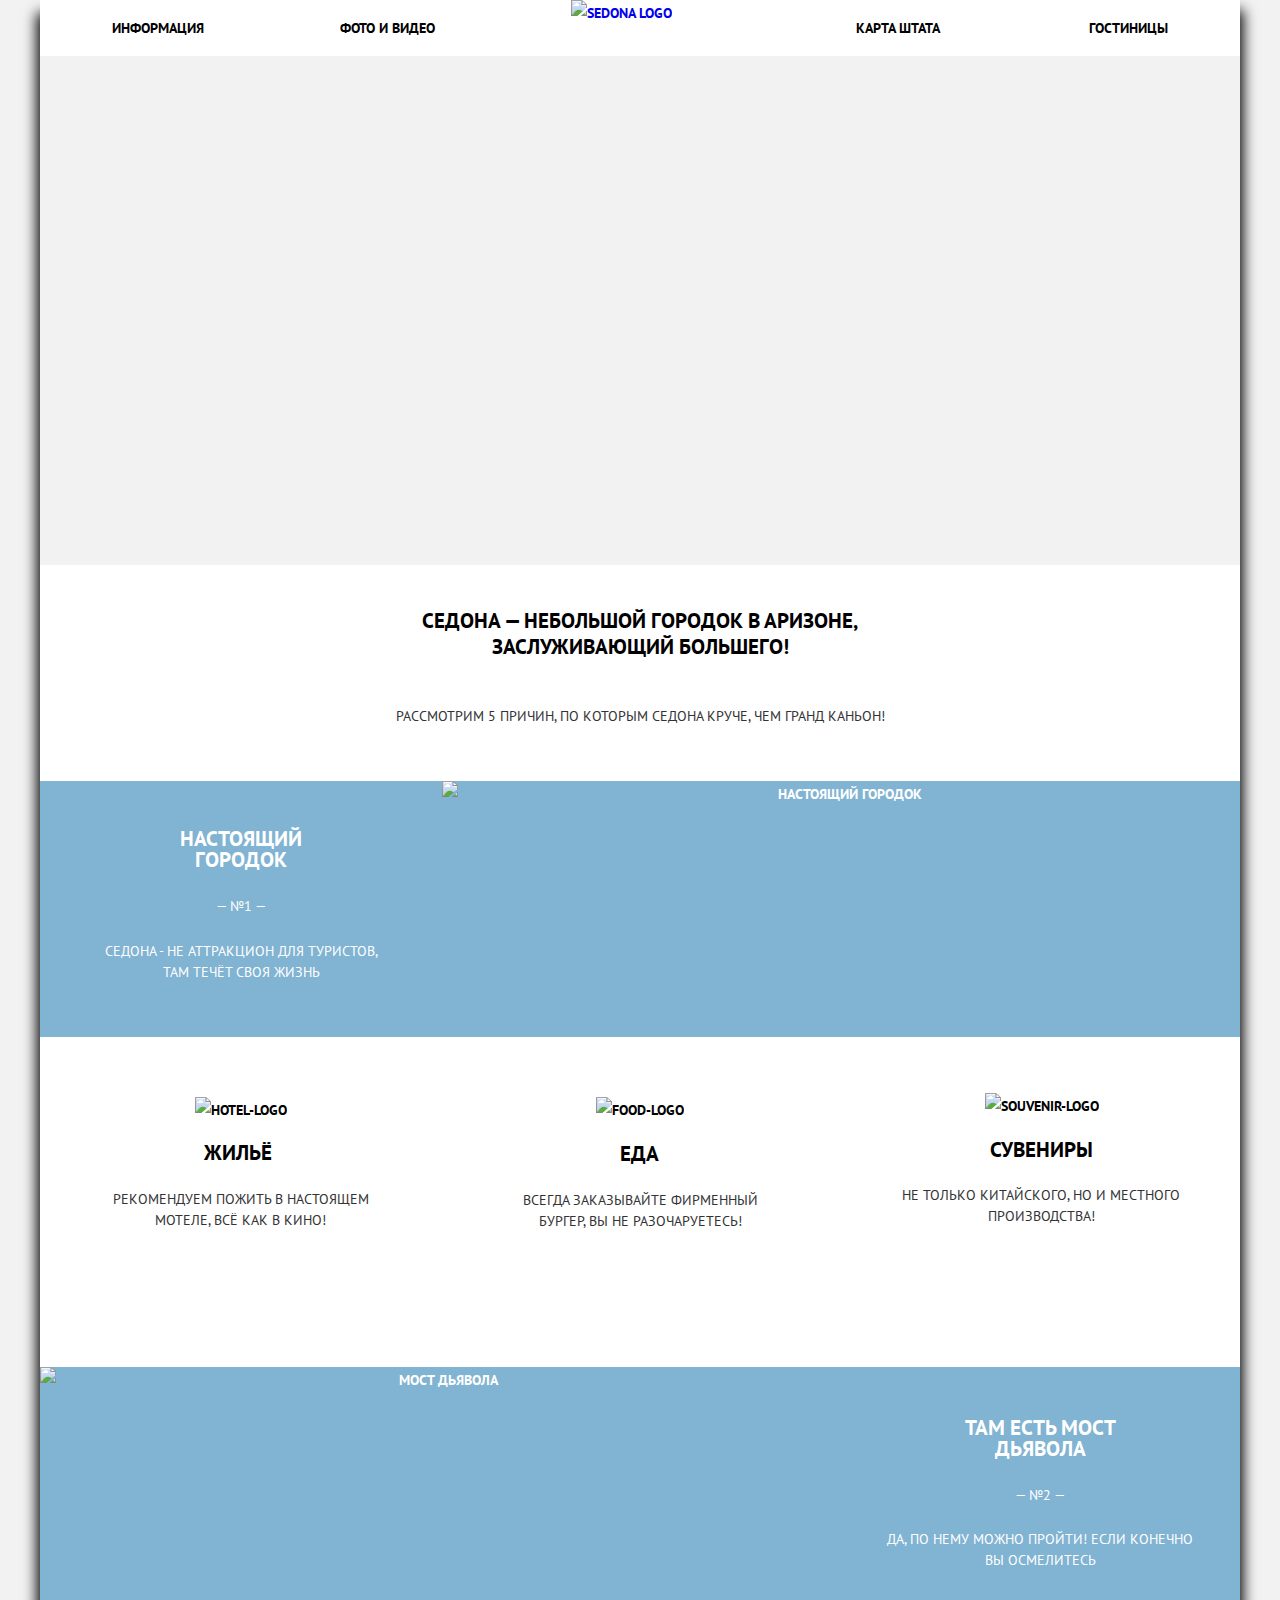
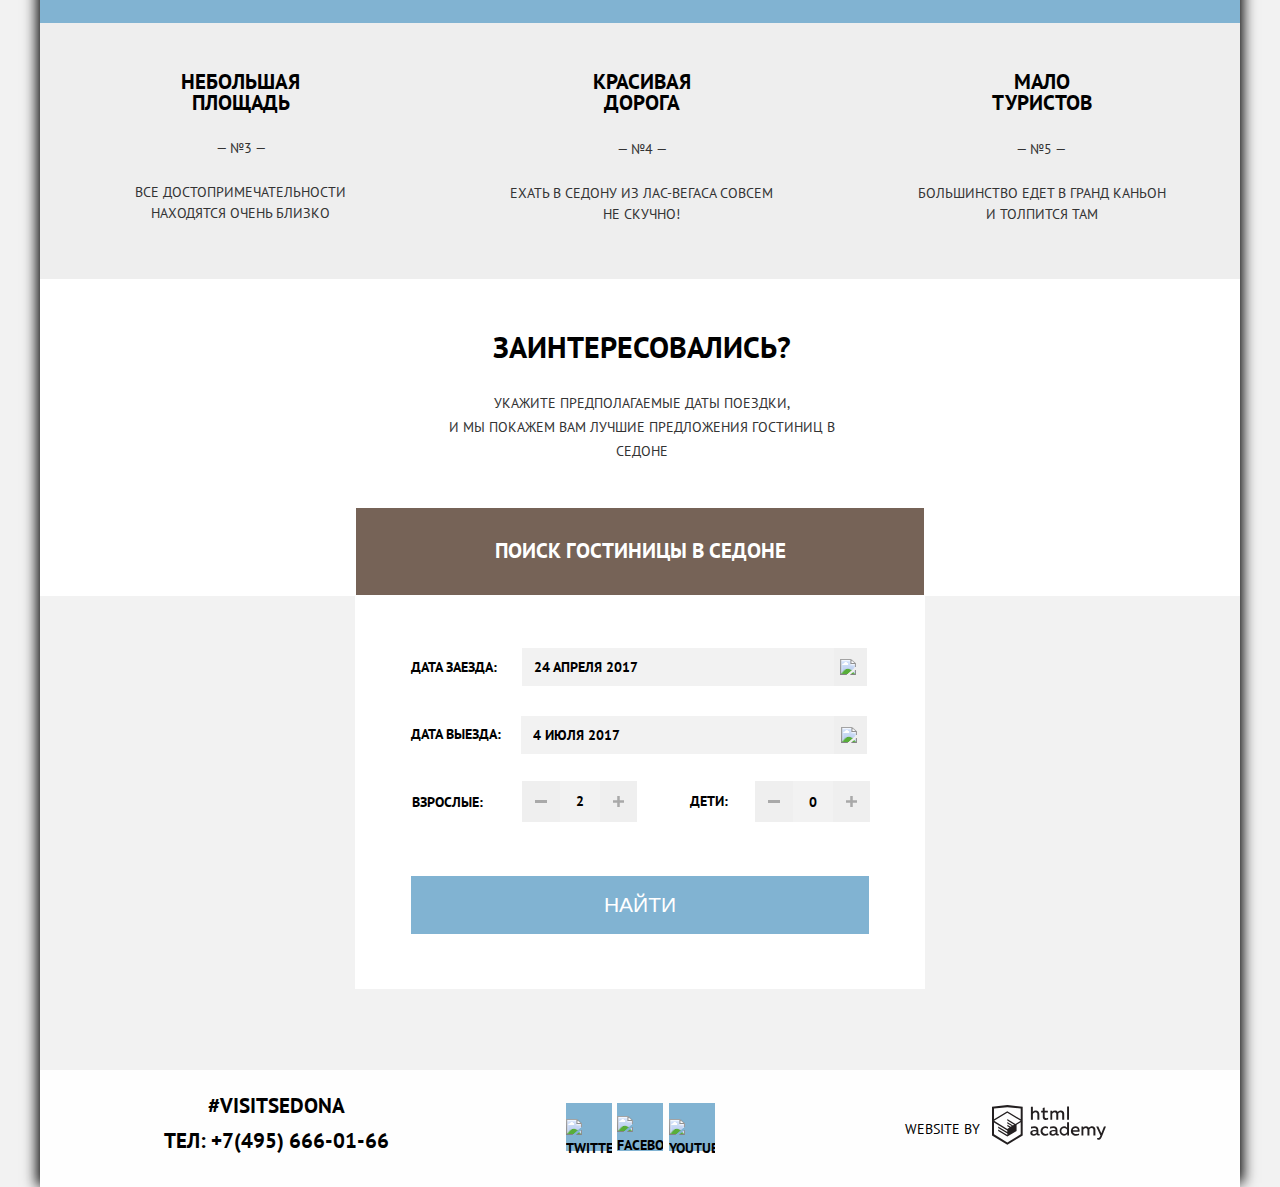
==== commit fa17ed7a: "final third" ====
--- a/index.html
+++ b/index.html
@@ -125,7 +125,7 @@
                 <div class="adults-plus-minus-wrapper">
                   <button type="button" class="text-hidden plus-minus-button adult-remove">убрать человека<img
                       src="img/minus-icon.svg" width="12" height="3" alt="minus"></button>
-                  <input class="adults-number" id="adults" name="adults" type="text" value="2">
+                  <input class="adults-number" id="adults" name="adults" type="text" value="2" placeholder="2">
                   <button type="button" class="text-hidden plus-minus-button adult-add">добавить человека<img
                       src="img/plus-icon.svg" width="11" height="11" alt="plus"></button>
                 </div>
@@ -135,7 +135,7 @@
                 <div class="children-plus-minus-wrapper">
                   <button type="button" class="text-hidden plus-minus-button child-remove">убрать человека<img
                       src="img/minus-icon.svg" width="12" height="3" alt="minus"></button>
-                  <input class="children-nubmer" id="children" name="children" type="text" value="0">
+                  <input class="children-nubmer" id="children" name="children" type="text" value="0" placeholder="0">
                   <button type="button" class="text-hidden plus-minus-button child-add">добавить человека<img
                       src="img/plus-icon.svg" width="11" height="11" alt="plus"></button>
                 </div>
@@ -158,7 +158,7 @@
       <div class="container">
         <section class="footer-contacts">
           <h2 class="footer-contacts-title">#visitSEDONA</h2>
-          <p class="footer-contacts-phone"> <a href="tel:+7(495) 666-01-66">ТЕЛ: +7(495) 666-01-66</a></p>
+          <p class="footer-contacts-phone"> <a href="tel:+74956660166">ТЕЛ: +7(495) 666-01-66</a></p>
         </section>
         <section>
           <ul class="footer-social">
--- a/css/style.css
+++ b/css/style.css
@@ -147,7 +147,7 @@
 }
 
 .site-navigation li:nth-child(2) a,
-.site-navigation li:nth-child(3) a  {
+.site-navigation li:nth-child(3) a {
   padding: 15px 0px;
 }
 
@@ -854,7 +854,9 @@
 }
 
 .date-in-input input,
-.date-out-input input {
+.date-out-input input,
+.adults-number,
+.children-nubmer {
   width: 310px;
   height: 34px;
   font-family: inherit;
@@ -862,6 +864,7 @@
   font-weight: bold;
   font-size: 14px;
   line-height: 26px;
+  padding-left: 11px;
 }
 
 .date-in-input input:focus,
@@ -874,7 +877,7 @@
   width: 33px;
   height: 38px;
   margin-top: -9px;
-  margin-left: -4px;
+  margin-left: -13px;
   cursor: pointer;
 }
 
@@ -882,7 +885,7 @@
   width: 33px;
   height: 38px;
   margin-top: -12px;
-  margin-left: -3px;
+  margin-left: -12px;
   cursor: pointer;
 }
 
@@ -1185,6 +1188,7 @@
   color: var(--basic-white);
   background-image: url("../img/filter.png");
   background-repeat: no-repeat;
+  background-color: var(--blue);
 }
 
 .infrastructure label,
@@ -1529,11 +1533,10 @@
 .range-controls .toggle {
   position: absolute;
   top: 31px;
-  left: 0;
-  width: 3px;
-  height: 3px;
+  width: 18px;
+  height: 18px;
   padding: 0;
-  border: 8px solid #ffffff;
+  border: 7px solid #ffffff;
   background-color: #ababab;
   border-radius: 50%;
   box-shadow: 0 2px 1px 0 #cfcfcf;
@@ -1612,6 +1615,7 @@
 .price-controls input {
   color: var(--basic-white);
   border: none;
+  outline: none;
   border-radius: 5px;
   background: transparent;
   font-family: "PT Sans", Arial, sans-serif;
@@ -1647,8 +1651,6 @@
   align-items: center;
   text-transform: uppercase;
   color: var(--basic-black);
-  padding-top: -1px;
-  padding-left: 10px;
 }
 
 ::-webkit-input-placeholder {
@@ -1659,8 +1661,6 @@
   align-items: center;
   text-transform: uppercase;
   color: var(--basic-black);
-  padding-top: -1px;
-  padding-left: 10px;
 }
 
 :-ms-input-placeholder {
@@ -1671,8 +1671,24 @@
   align-items: center;
   text-transform: uppercase;
   color: var(--basic-black);
-  padding-top: -1px;
-  padding-left: 10px;
+}
+
+::-moz-placeholder {
+  font-style: normal;
+  font-weight: bold;
+  font-size: 14px;
+  line-height: 35px;
+  text-transform: uppercase;
+  color: var(--basic-black);
+}
+
+:-moz-placeholder {
+  font-style: normal;
+  font-weight: bold;
+  font-size: 14px;
+  line-height: 35px;
+  text-transform: uppercase;
+  color: var(--basic-black);
 }
 
 .shadow {
@@ -1693,11 +1709,13 @@
 
 input[type="number"] {
   -moz-appearance: textfield;
+  -webkit-appearance: textfield;
 }
 
 input[type="number"]:hover,
 input[type="number"]:focus {
-  -moz-appearance: number-input;
+  -moz-appearance: textfield;
+  -webkit-appearance: textfield;
 }
 
 input[type=number]::-webkit-inner-spin-button,
